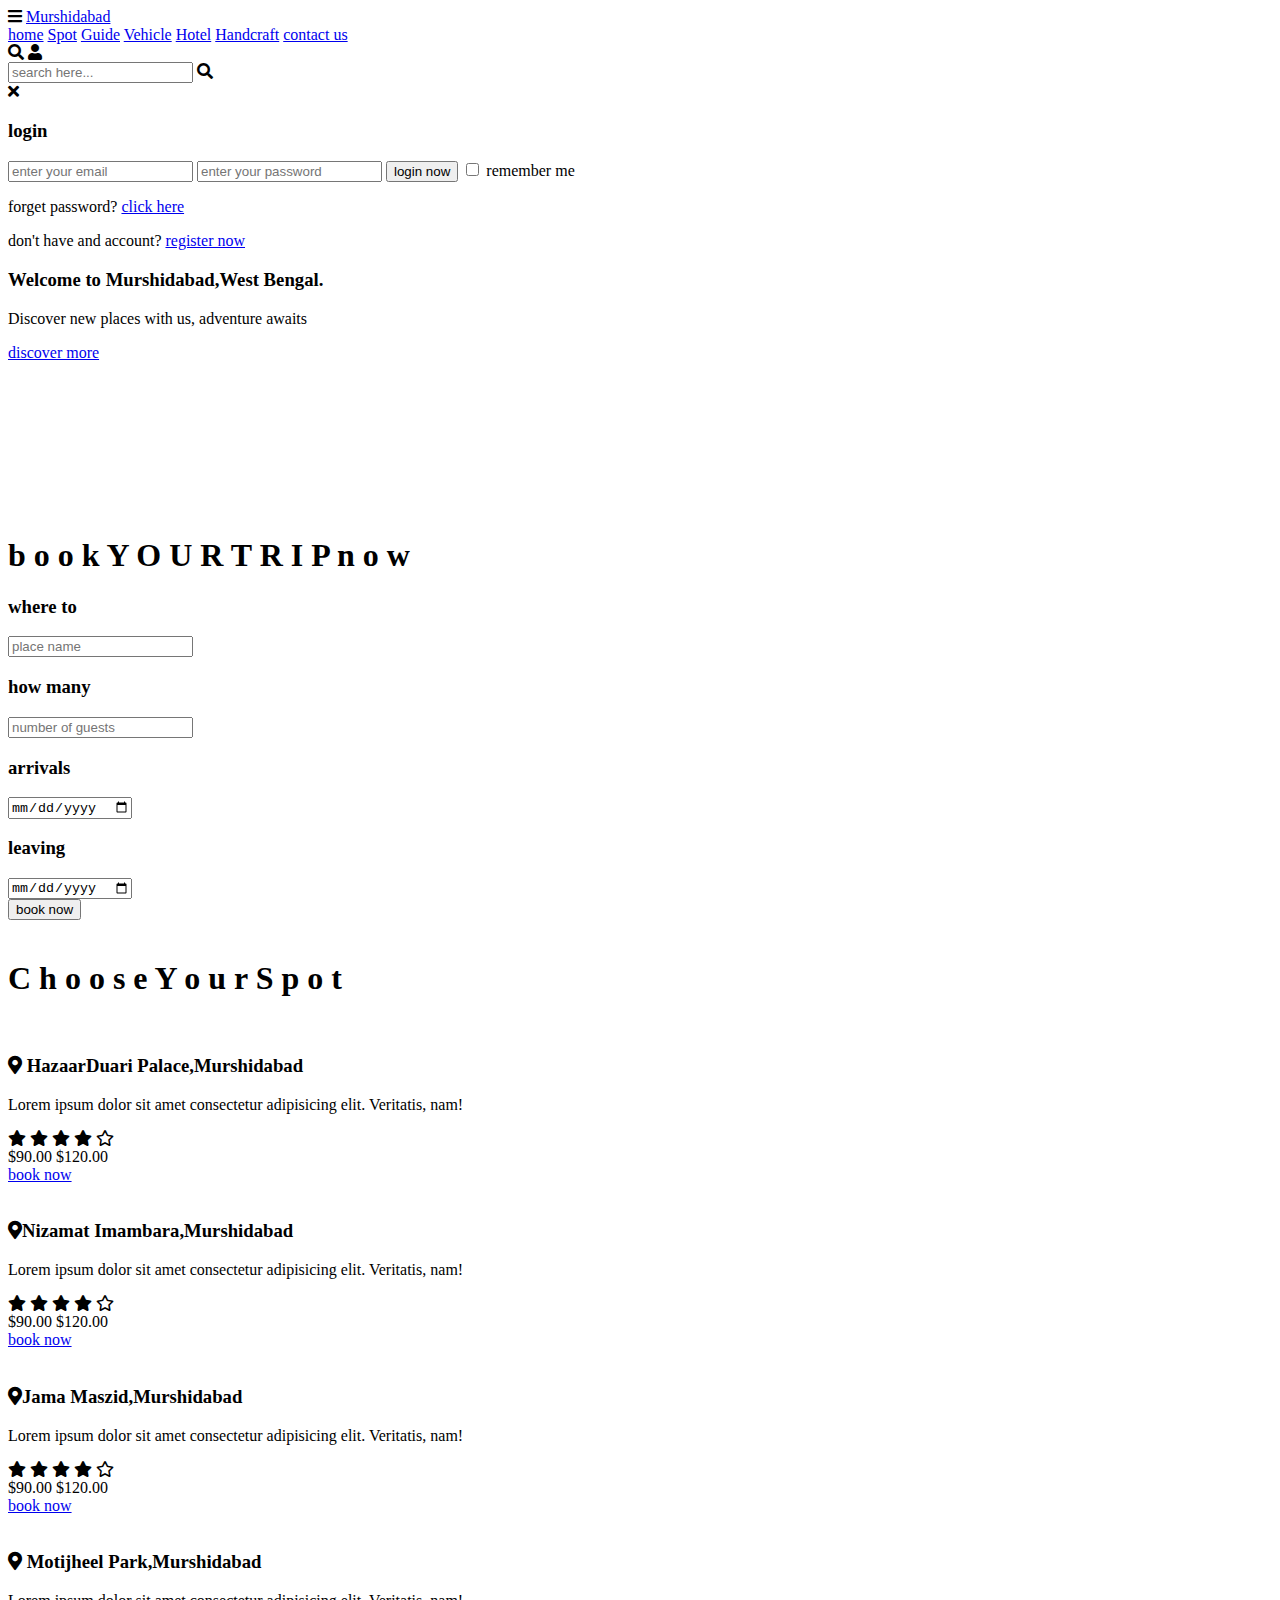
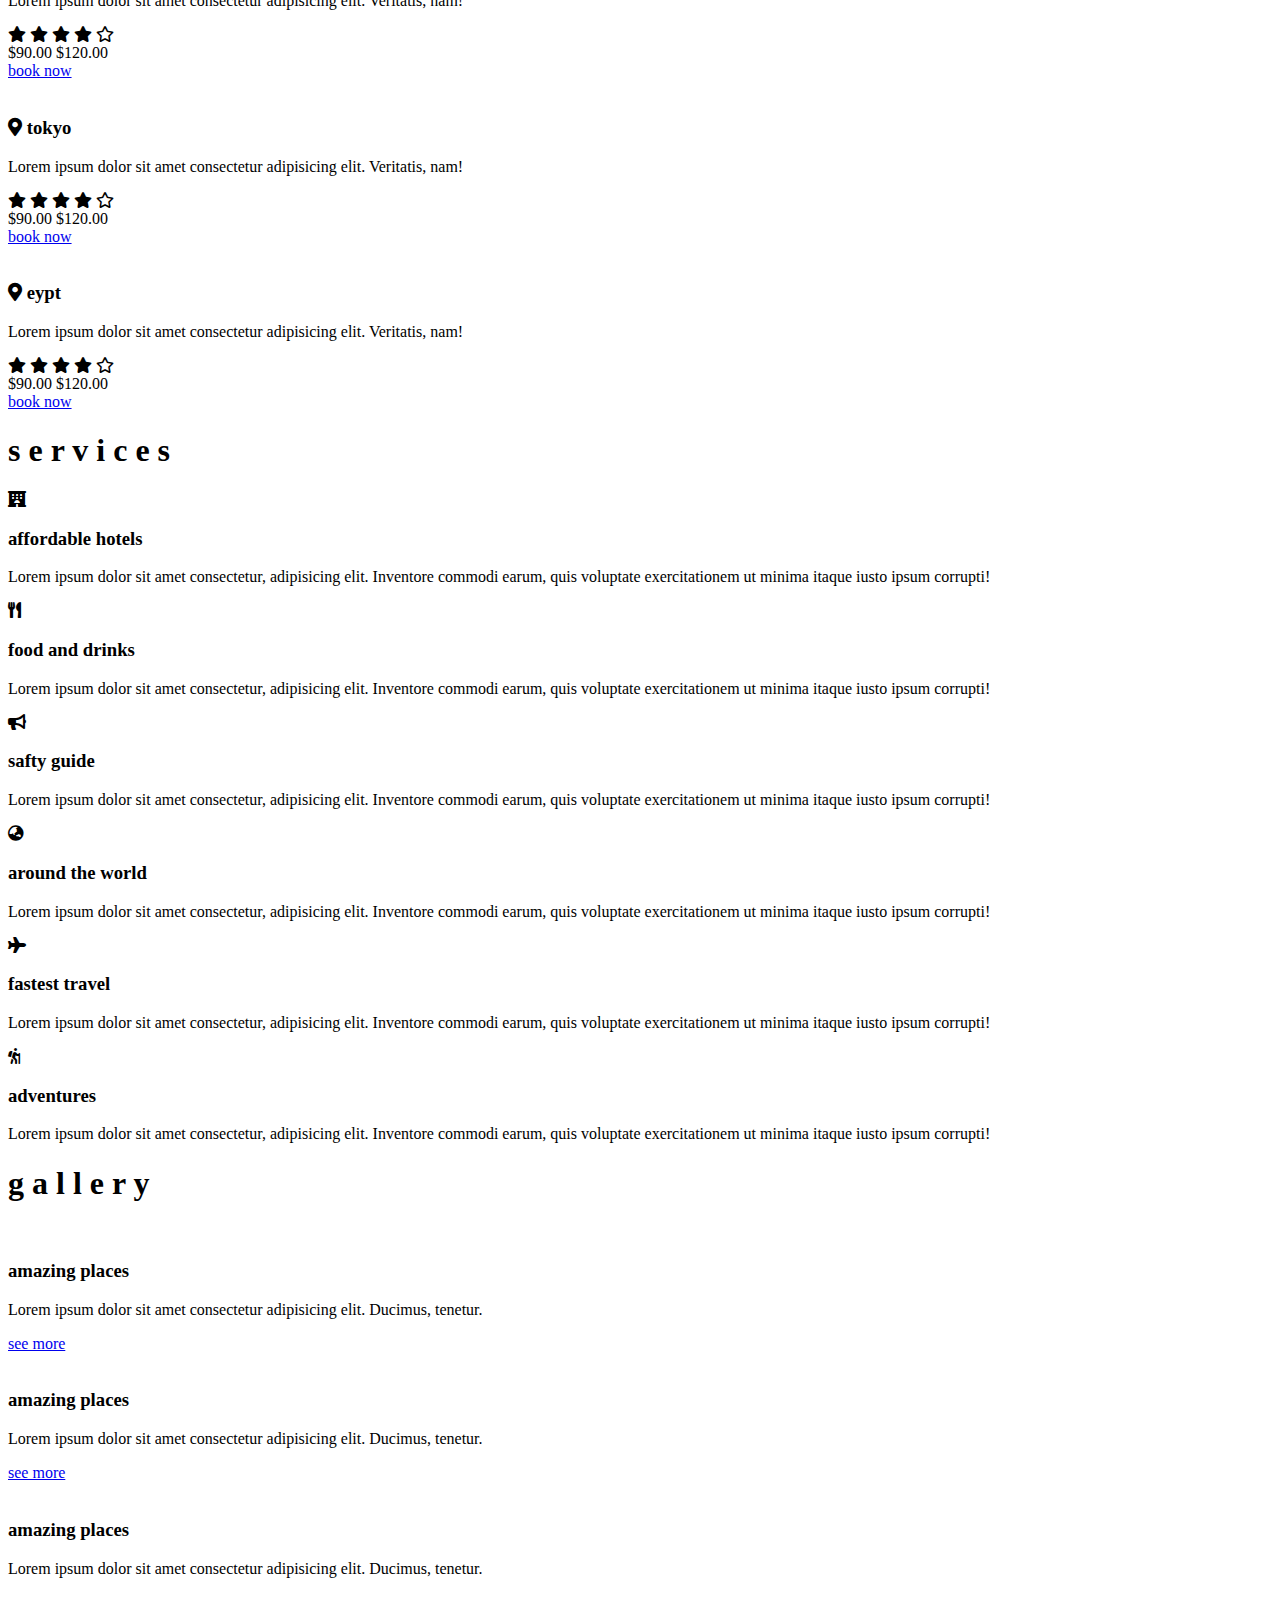
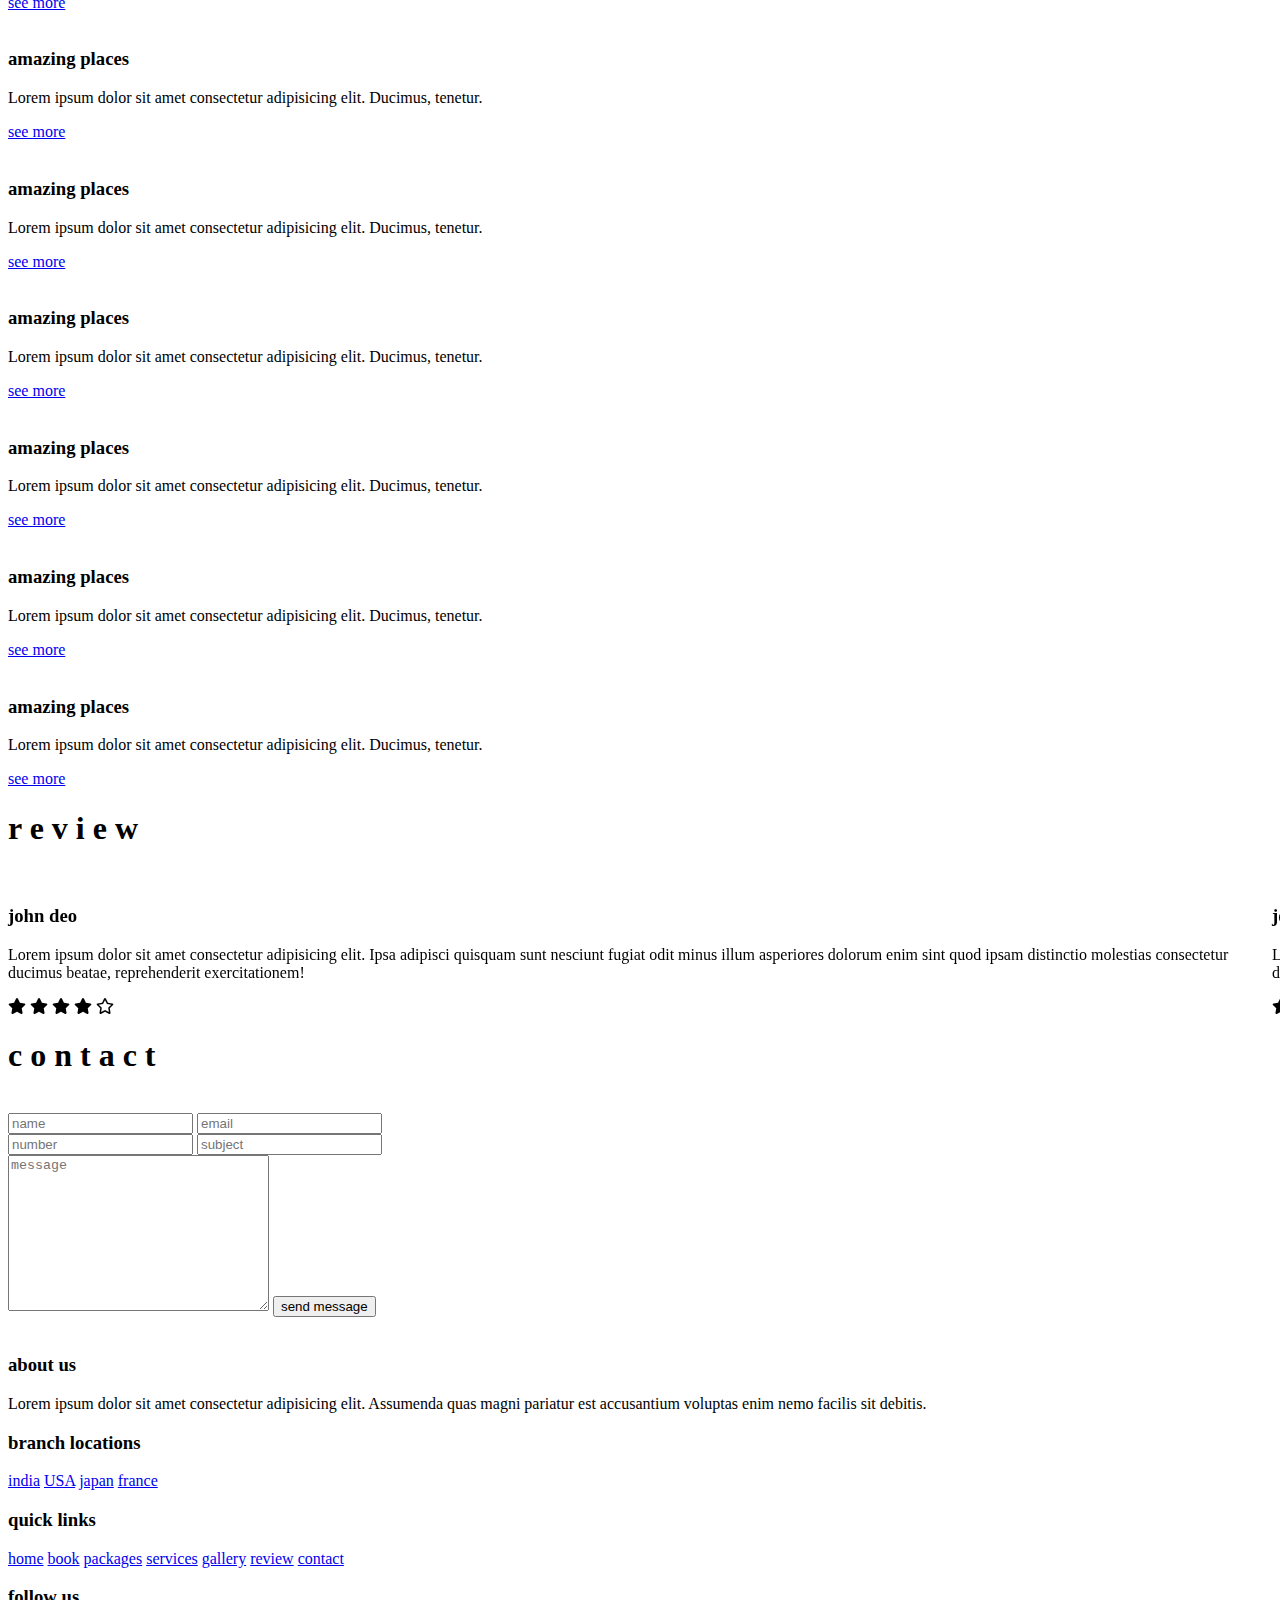
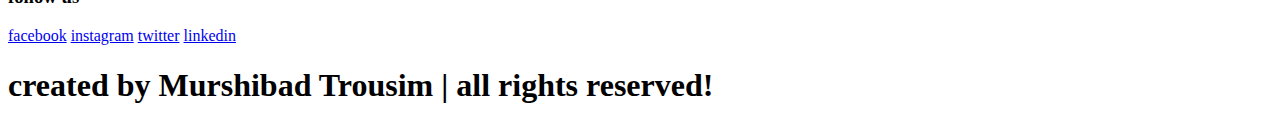
==== index.html @ 03937fc4 "Add files via upload" ====
<!DOCTYPE html>
<html lang="en">

<head>
    <meta charset="UTF-8">
    <meta name="viewport" content="width=device-width, initial-scale=1.0">
    <title>Murshibad Tourisim</title>

    <link rel="stylesheet" href="https://unpkg.com/swiper/swiper-bundle.min.css" />

    <!-- font awesome cdn link  -->
    <link rel="stylesheet" href="https://cdnjs.cloudflare.com/ajax/libs/font-awesome/5.15.3/css/all.min.css">

    <!-- custom css file link  -->
    <link rel="stylesheet" href="css/style.css">

</head>

<body>

    <!-- header section starts  -->

    <header>

        <div id="menu-bar" class="fas fa-bars"></div>

        <a href="#" class="logo"><span>M</span>urshidabad</a>

        <nav class="navbar">
            <a href="#home">home</a>
            <a href="gallery.html">Spot</a>
            <a href="guide.html">Guide</a>
            <a href="#services">Vehicle</a>
            <a href="gallery.html">Hotel</a>
            <a href="#review">Handcraft</a>
            <a href="#contact">contact us</a>
        </nav>

        <div class="icons">
            <i class="fas fa-search" id="search-btn"></i>
            <i class="fas fa-user" id="login-btn"></i>
        </div>

        <form action="" class="search-bar-container">
            <input type="search" id="search-bar" placeholder="search here...">
            <label for="search-bar" class="fas fa-search"></label>
        </form>

    </header>

    <!-- header section ends -->

    <!-- login form container  -->

    <div class="login-form-container">

        <i class="fas fa-times" id="form-close"></i>

        <form action="">
            <h3>login</h3>
            <input type="email" class="box" placeholder="enter your email">
            <input type="password" class="box" placeholder="enter your password">
            <input type="submit" value="login now" class="btn">
            <input type="checkbox" id="remember">
            <label for="remember">remember me</label>
            <p>forget password? <a href="#">click here</a></p>
            <p>don't have and account? <a href="#">register now</a></p>
        </form>

    </div>

    <!-- home section starts  -->

    <section class="home" id="home">

        <div class="content">
            <h3>Welcome to Murshidabad,West Bengal.</h3>
            <p>Discover new places with us, adventure awaits</p>
            <a href="#" class="btn">discover more</a>
        </div>

        <div class="controls">
            <span class="vid-btn active" data-src="images/vid-6.mp4"></span>
            <span class="vid-btn" data-src="images/vid-7.mp4"></span>
            <span class="vid-btn" data-src="images/vid-3.mp4"></span>
            <span class="vid-btn" data-src="images/vid-4.mp4"></span>
            <span class="vid-btn" data-src="images/vid-5.mp4"></span>
        </div>

        <div class="video-container">
            <video src="images/vid-6.mp4" id="video-slider" loop autoplay muted></video>


        </div>


    </section>

    <!-- home section ends -->

    <!-- book section starts  -->

    <section class="book" id="book">

        <h1 class="heading">
            <span>b</span>
            <span>o</span>
            <span>o</span>
            <span>k</span>
            <span class="space"></span>
            <span>Y</span>
            <span>O</span>
            <span>U</span>
            <span>R</span>
            <span class="space"></span>
            <span>T</span>
            <span>R</span>
            <span>I</span>
            <span>P</span>
            <span class="space"></span>
            <span>n</span>
            <span>o</span>
            <span>w</span>
        </h1>

        <div class="row">



            <form action="">
                <div class="inputBox">
                    <h3>where to</h3>
                    <input type="text" placeholder="place name">
                </div>
                <div class="inputBox">
                    <h3>how many</h3>
                    <input type="number" placeholder="number of guests">
                </div>
                <div class="inputBox">
                    <h3>arrivals</h3>
                    <input type="date">
                </div>
                <div class="inputBox">
                    <h3>leaving</h3>
                    <input type="date">
                </div>
                <input type="submit" class="btn" value="book now">
            </form>

            <div class="image">
                <img src="images/Trip.gif" alt="">
            </div>

        </div>

    </section>

    <!-- book section ends -->

    <!-- packages section starts  -->

    <section class="packages" id="packages">

        <h1 class="heading">
            <span>C</span>
            <span>h</span>
            <span>o</span>
            <span>o</span>
            <span>s</span>
            <span>e</span>
            <span class="space"></span>
            <span>Y</span>
            <span>o</span>
            <span>u</span>
            <span>r</span>
            <span class="space"></span>
            <span>S</span>
            <span>p</span>
            <span>o</span>
            <span>t</span>
        </h1>

        <div class="box-container">

            <div class="box">
                <img src="images/hazar.jpg" alt="">
                <div class="content">
                    <h3> <i class="fas fa-map-marker-alt"></i> HazaarDuari Palace,Murshidabad</h3>
                    <p>Lorem ipsum dolor sit amet consectetur adipisicing elit. Veritatis, nam!</p>
                    <div class="stars">
                        <i class="fas fa-star"></i>
                        <i class="fas fa-star"></i>
                        <i class="fas fa-star"></i>
                        <i class="fas fa-star"></i>
                        <i class="far fa-star"></i>
                    </div>
                    <div class="price"> $90.00 <span>$120.00</span> </div>
                    <a href="#" class="btn">book now</a>
                </div>
            </div>

            <div class="box">
                <img src="images/imam.jpg" alt="">
                <div class="content">
                    <h3> <i class="fas fa-map-marker-alt"></i>Nizamat Imambara,Murshidabad</h3>
                    <p>Lorem ipsum dolor sit amet consectetur adipisicing elit. Veritatis, nam!</p>
                    <div class="stars">
                        <i class="fas fa-star"></i>
                        <i class="fas fa-star"></i>
                        <i class="fas fa-star"></i>
                        <i class="fas fa-star"></i>
                        <i class="far fa-star"></i>
                    </div>
                    <div class="price"> $90.00 <span>$120.00</span> </div>
                    <a href="#" class="btn">book now</a>
                </div>
            </div>

            <div class="box">
                <img src="images/jama.jpg" alt="">
                <div class="content">
                    <h3> <i class="fas fa-map-marker-alt"></i>Jama Maszid,Murshidabad</h3>
                    <p>Lorem ipsum dolor sit amet consectetur adipisicing elit. Veritatis, nam!</p>
                    <div class="stars">
                        <i class="fas fa-star"></i>
                        <i class="fas fa-star"></i>
                        <i class="fas fa-star"></i>
                        <i class="fas fa-star"></i>
                        <i class="far fa-star"></i>
                    </div>
                    <div class="price"> $90.00 <span>$120.00</span> </div>
                    <a href="#" class="btn">book now</a>
                </div>
            </div>

            <div class="box">
                <img src="images/motijheel.jpg" alt="">
                <div class="content">
                    <h3> <i class="fas fa-map-marker-alt"></i> Motijheel Park,Murshidabad </h3>
                    <p>Lorem ipsum dolor sit amet consectetur adipisicing elit. Veritatis, nam!</p>
                    <div class="stars">
                        <i class="fas fa-star"></i>
                        <i class="fas fa-star"></i>
                        <i class="fas fa-star"></i>
                        <i class="fas fa-star"></i>
                        <i class="far fa-star"></i>
                    </div>
                    <div class="price"> $90.00 <span>$120.00</span> </div>
                    <a href="#" class="btn">book now</a>
                </div>
            </div>

            <div class="box">
                <img src="images/p-5.jpg" alt="">
                <div class="content">
                    <h3> <i class="fas fa-map-marker-alt"></i> tokyo </h3>
                    <p>Lorem ipsum dolor sit amet consectetur adipisicing elit. Veritatis, nam!</p>
                    <div class="stars">
                        <i class="fas fa-star"></i>
                        <i class="fas fa-star"></i>
                        <i class="fas fa-star"></i>
                        <i class="fas fa-star"></i>
                        <i class="far fa-star"></i>
                    </div>
                    <div class="price"> $90.00 <span>$120.00</span> </div>
                    <a href="#" class="btn">book now</a>
                </div>
            </div>

            <div class="box">
                <img src="images/p-6.jpg" alt="">
                <div class="content">
                    <h3> <i class="fas fa-map-marker-alt"></i> eypt </h3>
                    <p>Lorem ipsum dolor sit amet consectetur adipisicing elit. Veritatis, nam!</p>
                    <div class="stars">
                        <i class="fas fa-star"></i>
                        <i class="fas fa-star"></i>
                        <i class="fas fa-star"></i>
                        <i class="fas fa-star"></i>
                        <i class="far fa-star"></i>
                    </div>
                    <div class="price"> $90.00 <span>$120.00</span> </div>
                    <a href="#" class="btn">book now</a>
                </div>
            </div>

        </div>

    </section>

    <!-- packages section ends -->

    <!-- services section starts  -->

    <section class="services" id="services">

        <h1 class="heading">
            <span>s</span>
            <span>e</span>
            <span>r</span>
            <span>v</span>
            <span>i</span>
            <span>c</span>
            <span>e</span>
            <span>s</span>
        </h1>

        <div class="box-container">

            <div class="box">
                <i class="fas fa-hotel"></i>
                <h3>affordable hotels</h3>
                <p>Lorem ipsum dolor sit amet consectetur, adipisicing elit. Inventore commodi earum, quis voluptate exercitationem ut minima itaque iusto ipsum corrupti!</p>
            </div>
            <div class="box">
                <i class="fas fa-utensils"></i>
                <h3>food and drinks</h3>
                <p>Lorem ipsum dolor sit amet consectetur, adipisicing elit. Inventore commodi earum, quis voluptate exercitationem ut minima itaque iusto ipsum corrupti!</p>
            </div>
            <div class="box">
                <i class="fas fa-bullhorn"></i>
                <h3>safty guide</h3>
                <p>Lorem ipsum dolor sit amet consectetur, adipisicing elit. Inventore commodi earum, quis voluptate exercitationem ut minima itaque iusto ipsum corrupti!</p>
            </div>
            <div class="box">
                <i class="fas fa-globe-asia"></i>
                <h3>around the world</h3>
                <p>Lorem ipsum dolor sit amet consectetur, adipisicing elit. Inventore commodi earum, quis voluptate exercitationem ut minima itaque iusto ipsum corrupti!</p>
            </div>
            <div class="box">
                <i class="fas fa-plane"></i>
                <h3>fastest travel</h3>
                <p>Lorem ipsum dolor sit amet consectetur, adipisicing elit. Inventore commodi earum, quis voluptate exercitationem ut minima itaque iusto ipsum corrupti!</p>
            </div>
            <div class="box">
                <i class="fas fa-hiking"></i>
                <h3>adventures</h3>
                <p>Lorem ipsum dolor sit amet consectetur, adipisicing elit. Inventore commodi earum, quis voluptate exercitationem ut minima itaque iusto ipsum corrupti!</p>
            </div>

        </div>

    </section>

    <!-- services section ends -->

    <!-- gallery section starts  -->

    <section class="gallery" id="gallery">

        <h1 class="heading">
            <span>g</span>
            <span>a</span>
            <span>l</span>
            <span>l</span>
            <span>e</span>
            <span>r</span>
            <span>y</span>
        </h1>

        <div class="box-container">

            <div class="box">
                <img src="images/g-1.jpg" alt="">
                <div class="content">
                    <h3>amazing places</h3>
                    <p>Lorem ipsum dolor sit amet consectetur adipisicing elit. Ducimus, tenetur.</p>
                    <a href="#" class="btn">see more</a>
                </div>
            </div>
            <div class="box">
                <img src="images/g-2.jpg" alt="">
                <div class="content">
                    <h3>amazing places</h3>
                    <p>Lorem ipsum dolor sit amet consectetur adipisicing elit. Ducimus, tenetur.</p>
                    <a href="#" class="btn">see more</a>
                </div>
            </div>
            <div class="box">
                <img src="images/g-3.jpg" alt="">
                <div class="content">
                    <h3>amazing places</h3>
                    <p>Lorem ipsum dolor sit amet consectetur adipisicing elit. Ducimus, tenetur.</p>
                    <a href="#" class="btn">see more</a>
                </div>
            </div>
            <div class="box">
                <img src="images/g-4.jpg" alt="">
                <div class="content">
                    <h3>amazing places</h3>
                    <p>Lorem ipsum dolor sit amet consectetur adipisicing elit. Ducimus, tenetur.</p>
                    <a href="#" class="btn">see more</a>
                </div>
            </div>
            <div class="box">
                <img src="images/g-5.jpg" alt="">
                <div class="content">
                    <h3>amazing places</h3>
                    <p>Lorem ipsum dolor sit amet consectetur adipisicing elit. Ducimus, tenetur.</p>
                    <a href="#" class="btn">see more</a>
                </div>
            </div>
            <div class="box">
                <img src="images/g-6.jpg" alt="">
                <div class="content">
                    <h3>amazing places</h3>
                    <p>Lorem ipsum dolor sit amet consectetur adipisicing elit. Ducimus, tenetur.</p>
                    <a href="#" class="btn">see more</a>
                </div>
            </div>
            <div class="box">
                <img src="images/g-7.jpg" alt="">
                <div class="content">
                    <h3>amazing places</h3>
                    <p>Lorem ipsum dolor sit amet consectetur adipisicing elit. Ducimus, tenetur.</p>
                    <a href="#" class="btn">see more</a>
                </div>
            </div>
            <div class="box">
                <img src="images/g-8.jpg" alt="">
                <div class="content">
                    <h3>amazing places</h3>
                    <p>Lorem ipsum dolor sit amet consectetur adipisicing elit. Ducimus, tenetur.</p>
                    <a href="#" class="btn">see more</a>
                </div>
            </div>
            <div class="box">
                <img src="images/g-9.jpg" alt="">
                <div class="content">
                    <h3>amazing places</h3>
                    <p>Lorem ipsum dolor sit amet consectetur adipisicing elit. Ducimus, tenetur.</p>
                    <a href="#" class="btn">see more</a>
                </div>
            </div>

        </div>

    </section>

    <!-- gallery section ends -->

    <!-- review section starts  -->

    <section class="review" id="review">

        <h1 class="heading">
            <span>r</span>
            <span>e</span>
            <span>v</span>
            <span>i</span>
            <span>e</span>
            <span>w</span>
        </h1>

        <div class="swiper-container review-slider">

            <div class="swiper-wrapper">

                <div class="swiper-slide">
                    <div class="box">
                        <img src="images/pic1.png" alt="">
                        <h3>john deo</h3>
                        <p>Lorem ipsum dolor sit amet consectetur adipisicing elit. Ipsa adipisci quisquam sunt nesciunt fugiat odit minus illum asperiores dolorum enim sint quod ipsam distinctio molestias consectetur ducimus beatae, reprehenderit exercitationem!</p>
                        <div class="stars">
                            <i class="fas fa-star"></i>
                            <i class="fas fa-star"></i>
                            <i class="fas fa-star"></i>
                            <i class="fas fa-star"></i>
                            <i class="far fa-star"></i>
                        </div>
                    </div>
                </div>
                <div class="swiper-slide">
                    <div class="box">
                        <img src="images/pic2.png" alt="">
                        <h3>john deo</h3>
                        <p>Lorem ipsum dolor sit amet consectetur adipisicing elit. Ipsa adipisci quisquam sunt nesciunt fugiat odit minus illum asperiores dolorum enim sint quod ipsam distinctio molestias consectetur ducimus beatae, reprehenderit exercitationem!</p>
                        <div class="stars">
                            <i class="fas fa-star"></i>
                            <i class="fas fa-star"></i>
                            <i class="fas fa-star"></i>
                            <i class="fas fa-star"></i>
                            <i class="far fa-star"></i>
                        </div>
                    </div>
                </div>
                <div class="swiper-slide">
                    <div class="box">
                        <img src="images/pic3.png" alt="">
                        <h3>john deo</h3>
                        <p>Lorem ipsum dolor sit amet consectetur adipisicing elit. Ipsa adipisci quisquam sunt nesciunt fugiat odit minus illum asperiores dolorum enim sint quod ipsam distinctio molestias consectetur ducimus beatae, reprehenderit exercitationem!</p>
                        <div class="stars">
                            <i class="fas fa-star"></i>
                            <i class="fas fa-star"></i>
                            <i class="fas fa-star"></i>
                            <i class="fas fa-star"></i>
                            <i class="far fa-star"></i>
                        </div>
                    </div>
                </div>
                <div class="swiper-slide">
                    <div class="box">
                        <img src="images/pic4.png" alt="">
                        <h3>john deo</h3>
                        <p>Lorem ipsum dolor sit amet consectetur adipisicing elit. Ipsa adipisci quisquam sunt nesciunt fugiat odit minus illum asperiores dolorum enim sint quod ipsam distinctio molestias consectetur ducimus beatae, reprehenderit exercitationem!</p>
                        <div class="stars">
                            <i class="fas fa-star"></i>
                            <i class="fas fa-star"></i>
                            <i class="fas fa-star"></i>
                            <i class="fas fa-star"></i>
                            <i class="far fa-star"></i>
                        </div>
                    </div>
                </div>

            </div>

        </div>

    </section>

    <!-- review section ends -->

    <!-- contact section starts  -->

    <section class="contact" id="contact">

        <h1 class="heading">
            <span>c</span>
            <span>o</span>
            <span>n</span>
            <span>t</span>
            <span>a</span>
            <span>c</span>
            <span>t</span>
        </h1>

        <div class="row">

            <div class="image">
                <img src="images/contact-img.svg" alt="">
            </div>

            <form action="">
                <div class="inputBox">
                    <input type="text" placeholder="name">
                    <input type="email" placeholder="email">
                </div>
                <div class="inputBox">
                    <input type="number" placeholder="number">
                    <input type="text" placeholder="subject">
                </div>
                <textarea placeholder="message" name="" id="" cols="30" rows="10"></textarea>
                <input type="submit" class="btn" value="send message">
            </form>

        </div>

    </section>

    <!-- contact section ends -->

    <!-- brand section  -->
    <section class="brand-container">

        <div class="swiper-container brand-slider">
            <div class="swiper-wrapper">
                <div class="swiper-slide"><img src="images/1.jpg" alt=""></div>
                <div class="swiper-slide"><img src="images/2.jpg" alt=""></div>
                <div class="swiper-slide"><img src="images/3.jpg" alt=""></div>
                <div class="swiper-slide"><img src="images/4.jpg" alt=""></div>
                <div class="swiper-slide"><img src="images/5.jpg" alt=""></div>
                <div class="swiper-slide"><img src="images/6.jpg" alt=""></div>
            </div>
        </div>

    </section>

    <!-- footer section  -->

    <section class="footer">

        <div class="box-container">

            <div class="box">
                <h3>about us</h3>
                <p>Lorem ipsum dolor sit amet consectetur adipisicing elit. Assumenda quas magni pariatur est accusantium voluptas enim nemo facilis sit debitis.</p>
            </div>
            <div class="box">
                <h3>branch locations</h3>
                <a href="#">india</a>
                <a href="#">USA</a>
                <a href="#">japan</a>
                <a href="#">france</a>
            </div>
            <div class="box">
                <h3>quick links</h3>
                <a href="#">home</a>
                <a href="#">book</a>
                <a href="#">packages</a>
                <a href="#">services</a>
                <a href="gallery.html">gallery</a>
                <a href="#">review</a>
                <a href="#">contact</a>
            </div>
            <div class="box">
                <h3>follow us</h3>
                <a href="#">facebook</a>
                <a href="#">instagram</a>
                <a href="#">twitter</a>
                <a href="#">linkedin</a>
            </div>

        </div>

        <h1 class="credit"> created by <span>Murshibad Trousim </span> | all rights reserved! </h1>

    </section>
















    <script src="https://unpkg.com/swiper/swiper-bundle.min.js"></script>

    <!-- custom js file link  -->
    <script src="js/script.js"></script>

</body>

</html>
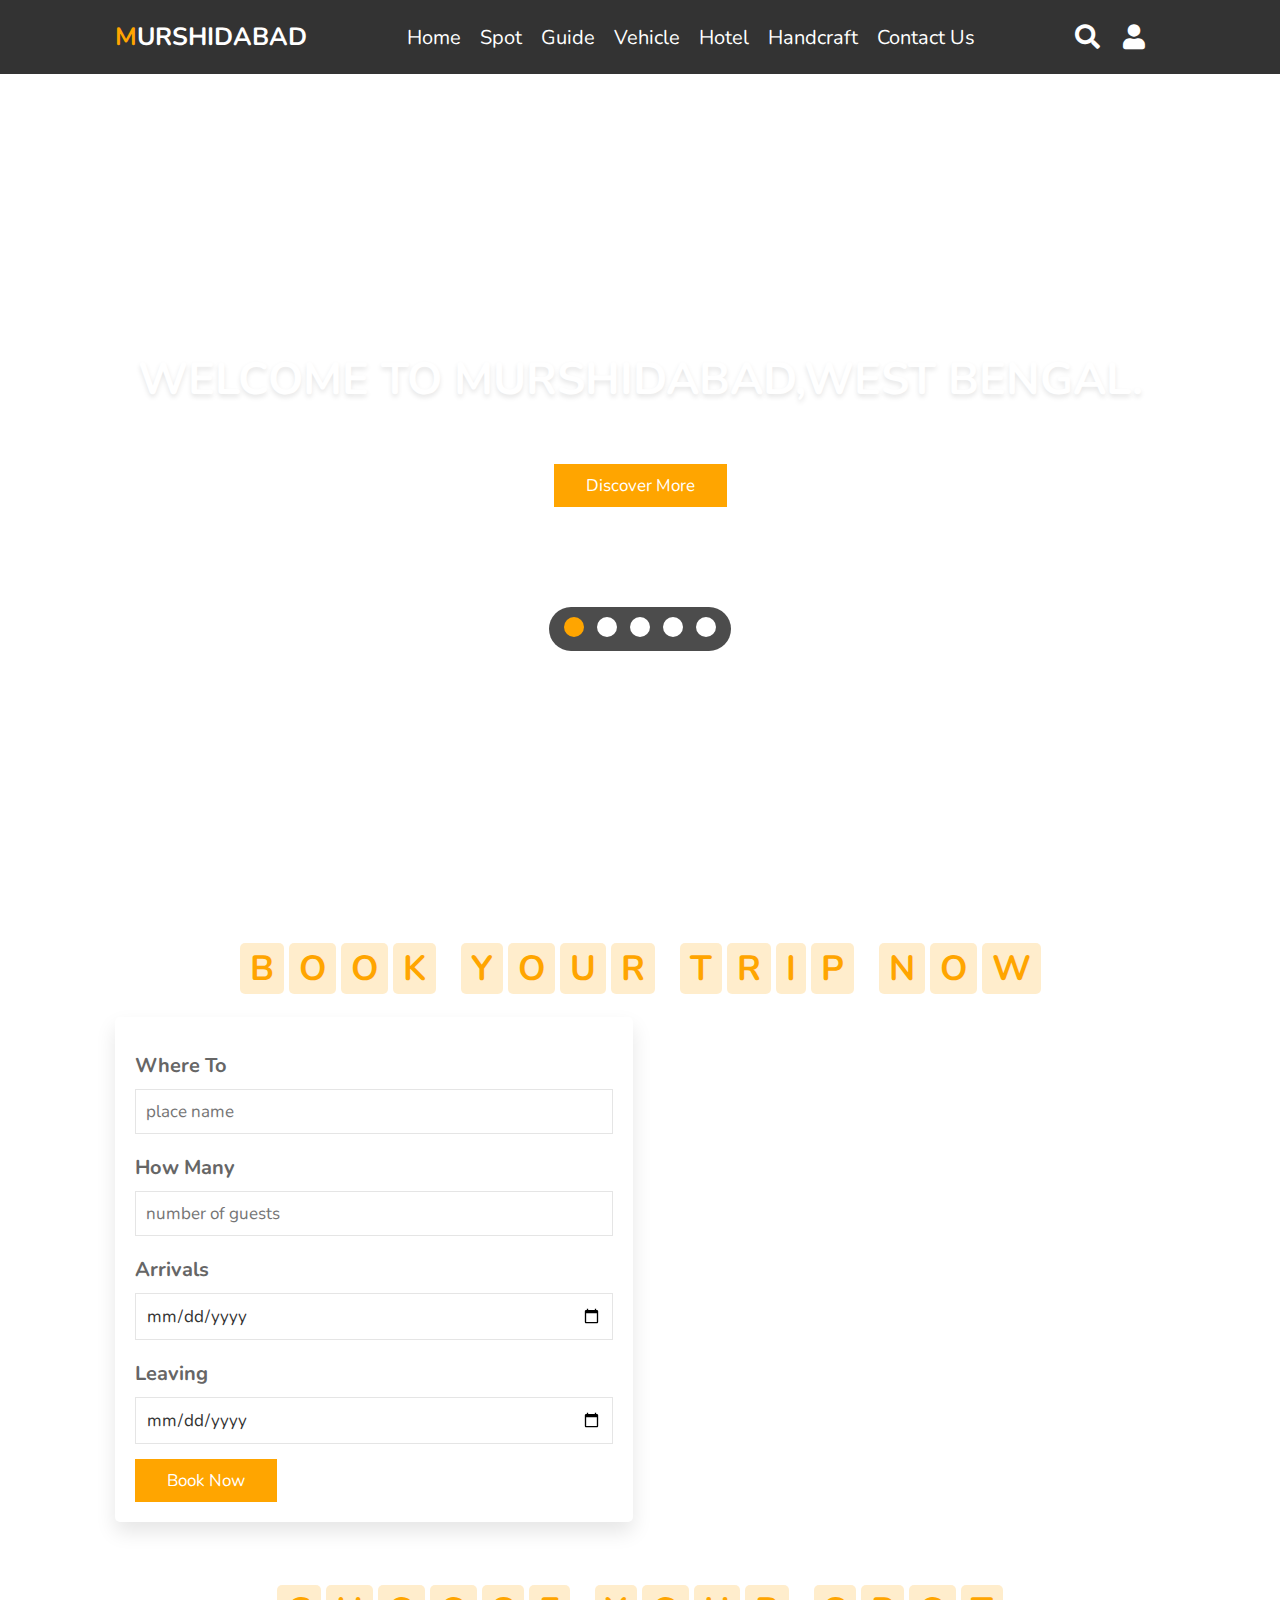
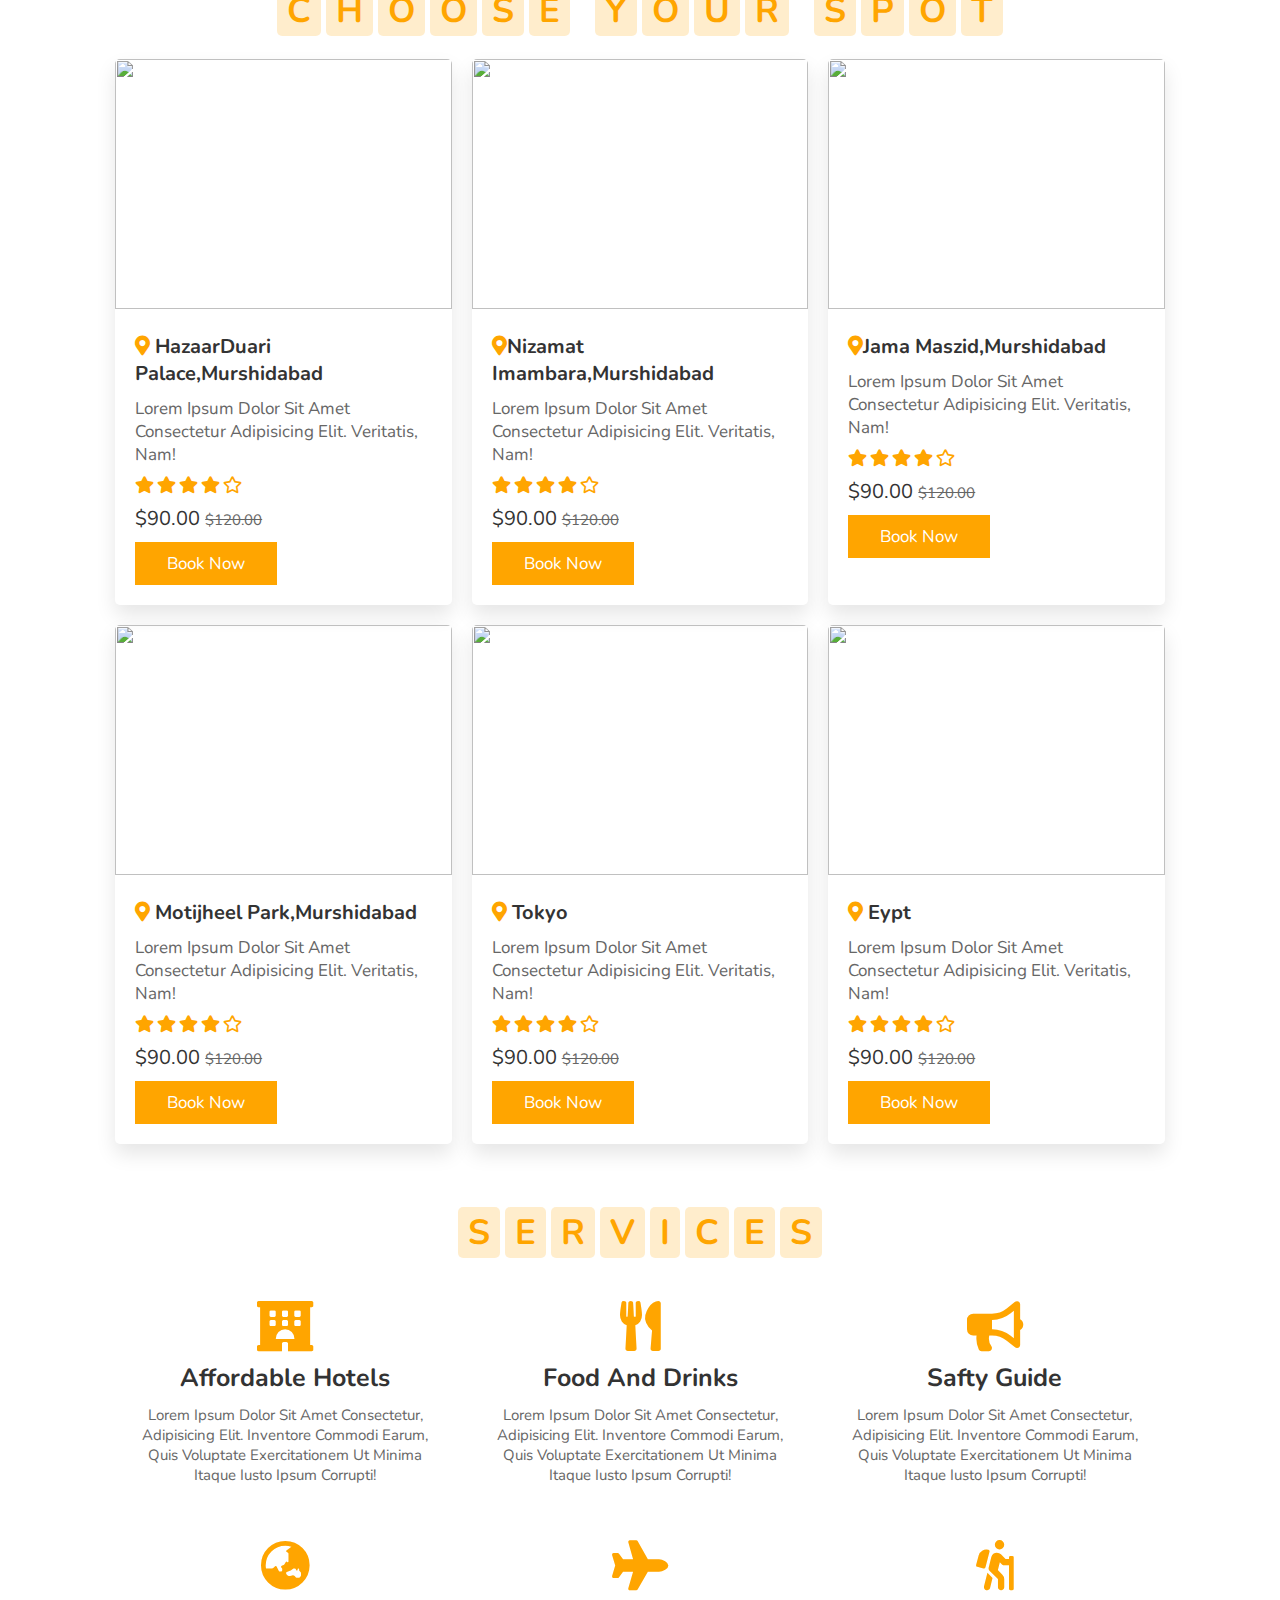
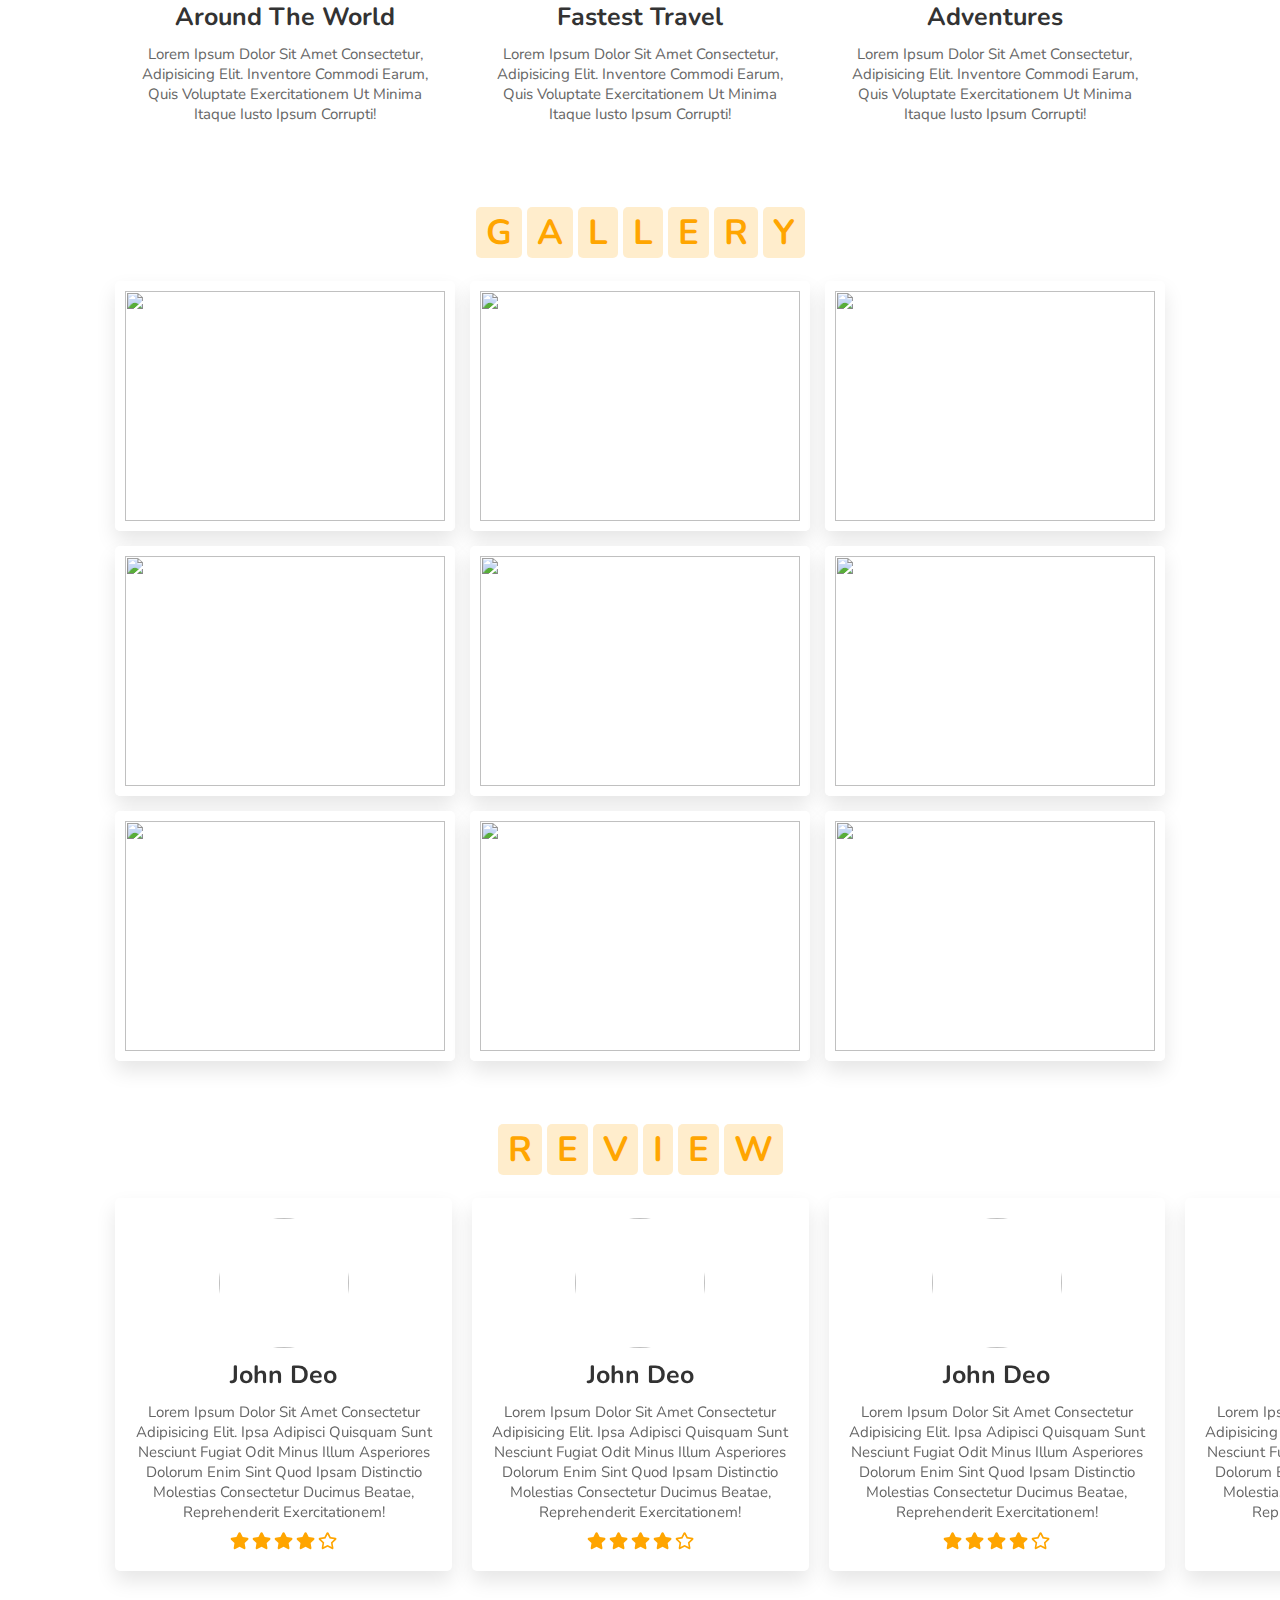
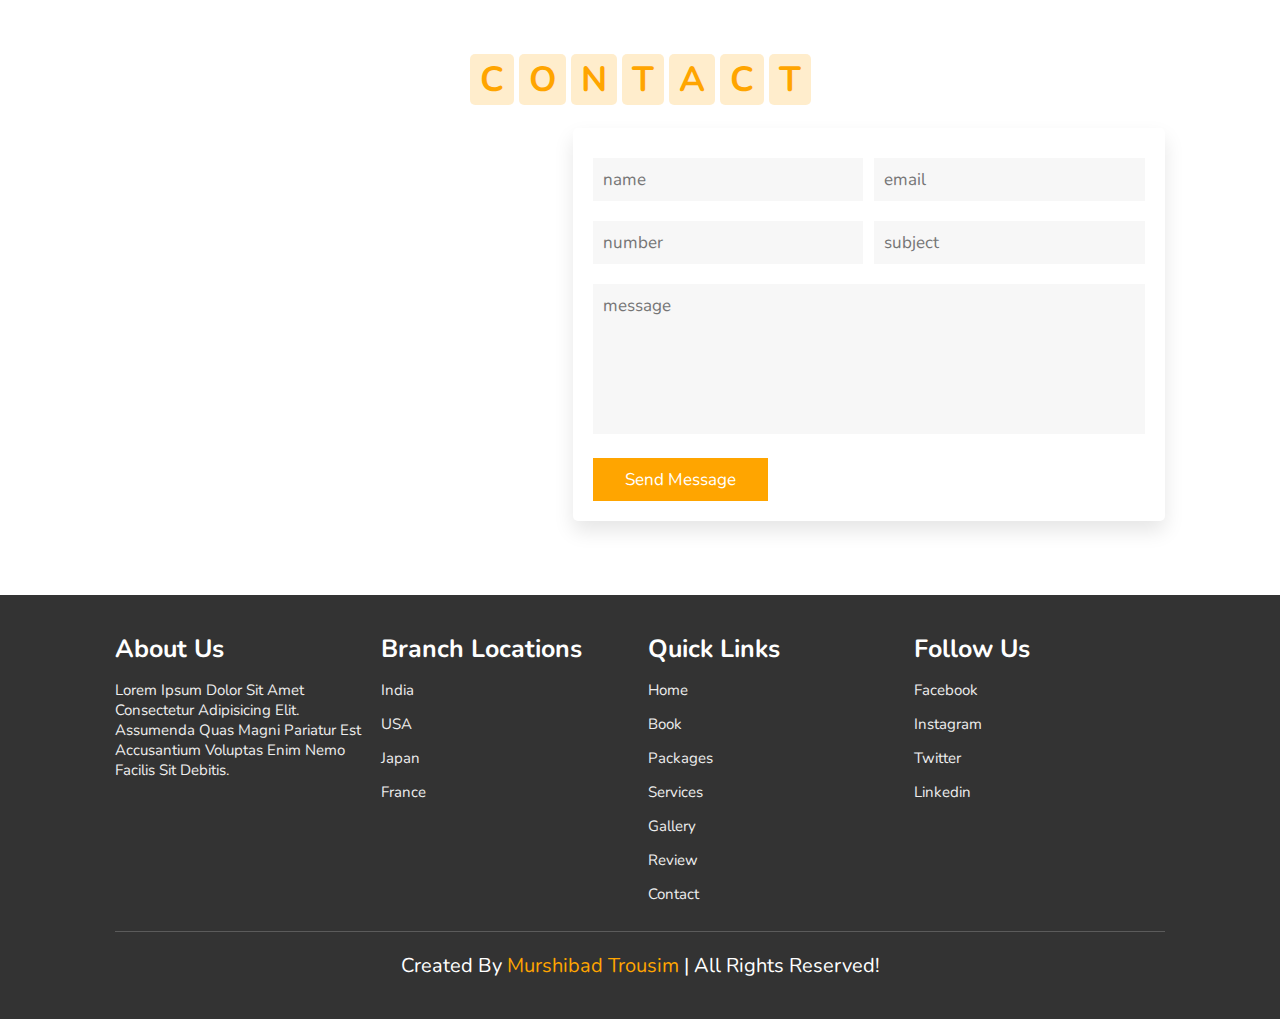
==== commit 832efcf1: "css and js" ====
--- a/index.html
+++ b/index.html
@@ -12,7 +12,7 @@
     <link rel="stylesheet" href="https://cdnjs.cloudflare.com/ajax/libs/font-awesome/5.15.3/css/all.min.css">
 
     <!-- custom css file link  -->
-    <link rel="stylesheet" href="css/style.css">
+    <link rel="stylesheet" href="style.css">
 
 </head>
 
@@ -635,8 +635,8 @@
     <script src="https://unpkg.com/swiper/swiper-bundle.min.js"></script>
 
     <!-- custom js file link  -->
-    <script src="js/script.js"></script>
+    <script src="script.js"></script>
 
 </body>
 
-</html>+</html>
--- a/style.css
+++ b/style.css
@@ -0,0 +1,674 @@
+@import url('https://fonts.googleapis.com/css2?family=Nunito:wght@200;300;400;600;700&display=swap');
+:root {
+    --orange: #ffa500;
+}
+
+* {
+    font-family: 'Nunito', sans-serif;
+    margin: 0;
+    padding: 0;
+    box-sizing: border-box;
+    text-transform: capitalize;
+    outline: none;
+    border: none;
+    text-decoration: none;
+    transition: all .2s linear;
+}
+
+*::selection {
+    background: var(--orange);
+    color: #fff;
+}
+
+html {
+    font-size: 62.5%;
+    overflow-x: hidden;
+    scroll-padding-top: 6rem;
+    scroll-behavior: smooth;
+}
+
+section {
+    padding: 2rem 9%;
+}
+
+.heading {
+    text-align: center;
+    padding: 2.5rem 0
+}
+
+.heading span {
+    font-size: 3.5rem;
+    background: rgba(255, 165, 0, .2);
+    color: var(--orange);
+    border-radius: .5rem;
+    padding: .2rem 1rem;
+}
+
+.heading span.space {
+    background: none;
+}
+
+.btn {
+    display: inline-block;
+    margin-top: 1rem;
+    background: var(--orange);
+    color: #fff;
+    padding: .8rem 3rem;
+    border: .2rem solid var(--orange);
+    cursor: pointer;
+    font-size: 1.7rem;
+}
+
+.btn:hover {
+    background: rgba(255, 165, 0, .2);
+    color: var(--orange);
+}
+
+header {
+    position: fixed;
+    top: 0;
+    left: 0;
+    right: 0;
+    background: #333;
+    z-index: 1000;
+    display: flex;
+    align-items: center;
+    justify-content: space-between;
+    padding: 2rem 9%;
+}
+
+header .logo {
+    font-size: 2.5rem;
+    font-weight: bolder;
+    color: #fff;
+    text-transform: uppercase;
+}
+
+header .logo span {
+    color: var(--orange);
+}
+
+header .navbar a {
+    color: #fff;
+    font-size: 2rem;
+    margin: 0 .8rem;
+}
+
+header .navbar a:hover {
+    color: var(--orange);
+}
+
+header .icons i {
+    font-size: 2.5rem;
+    color: #fff;
+    cursor: pointer;
+    margin-right: 2rem;
+}
+
+header .icons i:hover {
+    color: var(--orange);
+}
+
+header .search-bar-container {
+    position: absolute;
+    top: 100%;
+    left: 0;
+    right: 0;
+    padding: 1.5rem 2rem;
+    background: #333;
+    border-top: .1rem solid rgba(255, 255, 255, .2);
+    display: flex;
+    align-items: center;
+    z-index: 1001;
+    clip-path: polygon(0 0, 100% 0, 100% 0, 0 0);
+}
+
+header .search-bar-container.active {
+    clip-path: polygon(0 0, 100% 0, 100% 100%, 0 100%);
+}
+
+header .search-bar-container #search-bar {
+    width: 100%;
+    padding: 1rem;
+    text-transform: none;
+    color: #333;
+    font-size: 1.7rem;
+    border-radius: .5rem;
+}
+
+header .search-bar-container label {
+    color: #fff;
+    cursor: pointer;
+    font-size: 3rem;
+    margin-left: 1.5rem;
+}
+
+header .search-bar-container label:hover {
+    color: var(--orange);
+}
+
+.login-form-container {
+    position: fixed;
+    top: -120%;
+    left: 0;
+    z-index: 10000;
+    min-height: 100vh;
+    width: 100%;
+    background: rgba(0, 0, 0, .7);
+    display: flex;
+    align-items: center;
+    justify-content: center;
+}
+
+.login-form-container.active {
+    top: 0;
+}
+
+.login-form-container form {
+    margin: 2rem;
+    padding: 1.5rem 2rem;
+    border-radius: .5rem;
+    background: #fff;
+    width: 50rem;
+}
+
+.login-form-container form h3 {
+    font-size: 3rem;
+    color: #444;
+    text-transform: uppercase;
+    text-align: center;
+    padding: 1rem 0;
+}
+
+.login-form-container form .box {
+    width: 100%;
+    padding: 1rem;
+    font-size: 1.7rem;
+    color: #333;
+    margin: .6rem 0;
+    border: .1rem solid rgba(0, 0, 0, .3);
+    text-transform: none;
+}
+
+.login-form-container form .box:focus {
+    border-color: var(--orange);
+    ;
+}
+
+.login-form-container form #remember {
+    margin: 2rem 0;
+}
+
+.login-form-container form label {
+    font-size: 1.5rem;
+}
+
+.login-form-container form .btn {
+    display: block;
+    width: 100%;
+}
+
+.login-form-container form p {
+    padding: .5rem 0;
+    font-size: 1.5rem;
+    color: #666;
+}
+
+.login-form-container form p a {
+    color: var(--orange);
+}
+
+.login-form-container form p a:hover {
+    color: #333;
+    text-decoration: underline;
+}
+
+.login-form-container #form-close {
+    position: absolute;
+    top: 2rem;
+    right: 3rem;
+    font-size: 5rem;
+    color: #fff;
+    cursor: pointer;
+}
+
+#menu-bar {
+    color: #fff;
+    border: .1rem solid #fff;
+    border-radius: .5rem;
+    font-size: 3rem;
+    padding: .5rem 1.2rem;
+    cursor: pointer;
+    display: none;
+}
+
+.home {
+    min-height: 100vh;
+    display: flex;
+    align-items: center;
+    justify-content: center;
+    flex-flow: column;
+    position: relative;
+    z-index: 0;
+}
+
+.home .content {
+    text-align: center;
+}
+
+.home .content h3 {
+    font-size: 4.5rem;
+    color: #fff;
+    text-transform: uppercase;
+    text-shadow: 0 .3rem .5rem rgba(0, 0, 0, .1);
+}
+
+.home .content p {
+    font-size: 2.5rem;
+    color: #fff;
+    padding: .5rem 0;
+}
+
+.home .video-container video {
+    position: absolute;
+    top: 0;
+    left: 0;
+    z-index: -1;
+    height: 100%;
+    width: 100%;
+    object-fit: cover;
+}
+
+.home .controls {
+    padding: 1rem;
+    border-radius: 5rem;
+    background: rgba(0, 0, 0, .7);
+    position: relative;
+    top: 10rem;
+}
+
+.home .controls .vid-btn {
+    height: 2rem;
+    width: 2rem;
+    display: inline-block;
+    border-radius: 50%;
+    background: #fff;
+    cursor: pointer;
+    margin: 0 .5rem;
+}
+
+.home .controls .vid-btn.active {
+    background: var(--orange);
+}
+
+.book .row {
+    display: flex;
+    flex-wrap: wrap;
+    gap: 1.5rem;
+    align-items: center;
+}
+
+.book .row .image {
+    flex: 1 1 40rem;
+}
+
+.book .row .image img {
+    width: 100%;
+}
+
+.book .row form {
+    flex: 1 1 40rem;
+    padding: 2rem;
+    box-shadow: 0 1rem 2rem rgba(0, 0, 0, .1);
+    border-radius: .5rem;
+}
+
+.book .row form .inputBox {
+    padding: .5rem 0;
+}
+
+.book .row form .inputBox input {
+    width: 100%;
+    padding: 1rem;
+    border: .1rem solid rgba(0, 0, 0, .1);
+    font-size: 1.7rem;
+    color: #333;
+    text-transform: none;
+}
+
+.book .row form .inputBox h3 {
+    font-size: 2rem;
+    padding: 1rem 0;
+    color: #666;
+}
+
+.packages .box-container {
+    display: flex;
+    flex-wrap: wrap;
+    gap: 2rem;
+}
+
+.packages .box-container .box {
+    flex: 1 1 30rem;
+    border-radius: .5rem;
+    overflow: hidden;
+    box-shadow: 0 1rem 2rem rgba(0, 0, 0, .1);
+}
+
+.packages .box-container .box img {
+    height: 25rem;
+    width: 100%;
+    object-fit: cover;
+}
+
+.packages .box-container .box .content {
+    padding: 2rem;
+}
+
+.packages .box-container .box .content h3 {
+    font-size: 2rem;
+    color: #333;
+}
+
+.packages .box-container .box .content h3 i {
+    color: var(--orange);
+}
+
+.packages .box-container .box .content p {
+    font-size: 1.7rem;
+    color: #666;
+    padding: 1rem 0;
+}
+
+.packages .box-container .box .content .stars i {
+    font-size: 1.7rem;
+    color: var(--orange);
+}
+
+.packages .box-container .box .content .price {
+    font-size: 2rem;
+    color: #333;
+    padding-top: 1rem;
+}
+
+.packages .box-container .box .content .price span {
+    color: #666;
+    font-size: 1.5rem;
+    text-decoration: line-through;
+}
+
+.services .box-container {
+    display: flex;
+    flex-wrap: wrap;
+    gap: 1.5rem;
+}
+
+.services .box-container .box {
+    flex: 1 1 30rem;
+    border-radius: .5rem;
+    padding: 1rem;
+    text-align: center;
+}
+
+.services .box-container .box i {
+    padding: 1rem;
+    font-size: 5rem;
+    color: var(--orange);
+}
+
+.services .box-container .box h3 {
+    font-size: 2.5rem;
+    color: #333;
+}
+
+.services .box-container .box p {
+    font-size: 1.5rem;
+    color: #666;
+    padding: 1rem 0;
+}
+
+.services .box-container .box:hover {
+    box-shadow: 0 1rem 2rem rgba(0, 0, 0, .1);
+}
+
+.gallery .box-container {
+    display: flex;
+    flex-wrap: wrap;
+    gap: 1.5rem;
+}
+
+.gallery .box-container .box {
+    overflow: hidden;
+    box-shadow: 0 1rem 2rem rgba(0, 0, 0, .1);
+    border: 1rem solid #fff;
+    border-radius: .5rem;
+    flex: 1 1 30rem;
+    height: 25rem;
+    position: relative;
+}
+
+.gallery .box-container .box img {
+    height: 100%;
+    width: 100%;
+    object-fit: cover;
+}
+
+.gallery .box-container .box .content {
+    position: absolute;
+    top: -100%;
+    left: 0;
+    height: 100%;
+    width: 100%;
+    text-align: center;
+    background: rgba(0, 0, 0, .7);
+    padding: 2rem;
+    padding-top: 5rem;
+}
+
+.gallery .box-container .box:hover .content {
+    top: 0;
+}
+
+.gallery .box-container .box .content h3 {
+    font-size: 2.5rem;
+    color: var(--orange);
+}
+
+.gallery .box-container .box .content p {
+    font-size: 1.5rem;
+    color: #eee;
+    padding: .5rem 0;
+}
+
+.review .review-slider {
+    padding-bottom: 2rem;
+}
+
+.review .box {
+    padding: 2rem;
+    text-align: center;
+    box-shadow: 0 1rem 2rem rgba(0, 0, 0, .1);
+    border-radius: .5rem;
+}
+
+.review .box img {
+    height: 13rem;
+    width: 13rem;
+    border-radius: 50%;
+    object-fit: cover;
+    margin-bottom: 1rem;
+}
+
+.review .box h3 {
+    color: #333;
+    font-size: 2.5rem;
+}
+
+.review .box p {
+    color: #666;
+    font-size: 1.5rem;
+    padding: 1rem 0;
+}
+
+.review .box .stars i {
+    color: var(--orange);
+    font-size: 1.7rem;
+}
+
+.contact .row {
+    display: flex;
+    flex-wrap: wrap;
+    gap: 1.5rem;
+    align-items: center;
+}
+
+.contact .row .image {
+    flex: 1 1 35rem;
+}
+
+.contact .row .image img {
+    width: 100%;
+}
+
+.contact .row form {
+    flex: 1 1 50rem;
+    padding: 2rem;
+    box-shadow: 0 1rem 2rem rgba(0, 0, 0, .1);
+    border-radius: .5rem;
+}
+
+.contact .row form .inputBox {
+    display: flex;
+    flex-wrap: wrap;
+    justify-content: space-between;
+}
+
+.contact .row form .inputBox input,
+.contact .row form textarea {
+    width: 49%;
+    margin: 1rem 0;
+    padding: 1rem;
+    font-size: 1.7rem;
+    color: #333;
+    background: #f7f7f7;
+    text-transform: none;
+}
+
+.contact .row form textarea {
+    height: 15rem;
+    resize: none;
+    width: 100%;
+}
+
+.brand-container {
+    text-align: center;
+}
+
+.footer {
+    background: #333;
+}
+
+.footer .box-container {
+    display: flex;
+    flex-wrap: wrap;
+    gap: 1.5rem;
+}
+
+.footer .box-container .box {
+    padding: 1rem 0;
+    flex: 1 1 25rem;
+}
+
+.footer .box-container .box h3 {
+    font-size: 2.5rem;
+    padding: .7rem 0;
+    color: #fff;
+}
+
+.footer .box-container .box p {
+    font-size: 1.5rem;
+    padding: .7rem 0;
+    color: #eee;
+}
+
+.footer .box-container .box a {
+    display: block;
+    font-size: 1.5rem;
+    padding: .7rem 0;
+    color: #eee;
+}
+
+.footer .box-container .box a:hover {
+    color: var(--orange);
+    text-decoration: underline;
+}
+
+.footer .credit {
+    text-align: center;
+    padding: 2rem 1rem;
+    margin-top: 1rem;
+    font-size: 2rem;
+    font-weight: normal;
+    color: #fff;
+    border-top: .1rem solid rgba(255, 255, 255, .2);
+}
+
+.footer .credit span {
+    color: var(--orange);
+}
+
+
+/* media queries  */
+
+@media (max-width:1200px) {
+    html {
+        font-size: 55%;
+    }
+}
+
+@media (max-width:991px) {
+    header {
+        padding: 2rem;
+    }
+    section {
+        padding: 2rem;
+    }
+}
+
+@media (max-width:768px) {
+    #menu-bar {
+        display: initial;
+    }
+    header .navbar {
+        position: absolute;
+        top: 100%;
+        right: 0;
+        left: 0;
+        background: #333;
+        border-top: .1rem solid rgba(255, 255, 255, .2);
+        padding: 1rem 2rem;
+        clip-path: polygon(0 0, 100% 0, 100% 0, 0 0);
+    }
+    header .navbar.active {
+        clip-path: polygon(0 0, 100% 0, 100% 100%, 0 100%);
+    }
+    header .navbar a {
+        display: block;
+        border-radius: .5rem;
+        padding: 1.5rem;
+        margin: 1.5rem 0;
+        background: #222;
+    }
+}
+
+@media (max-width:450px) {
+    html {
+        font-size: 50%;
+    }
+    .heading span {
+        font-size: 2.5rem;
+    }
+    .contact .row form .inputBox input {
+        width: 100%;
+    }
+}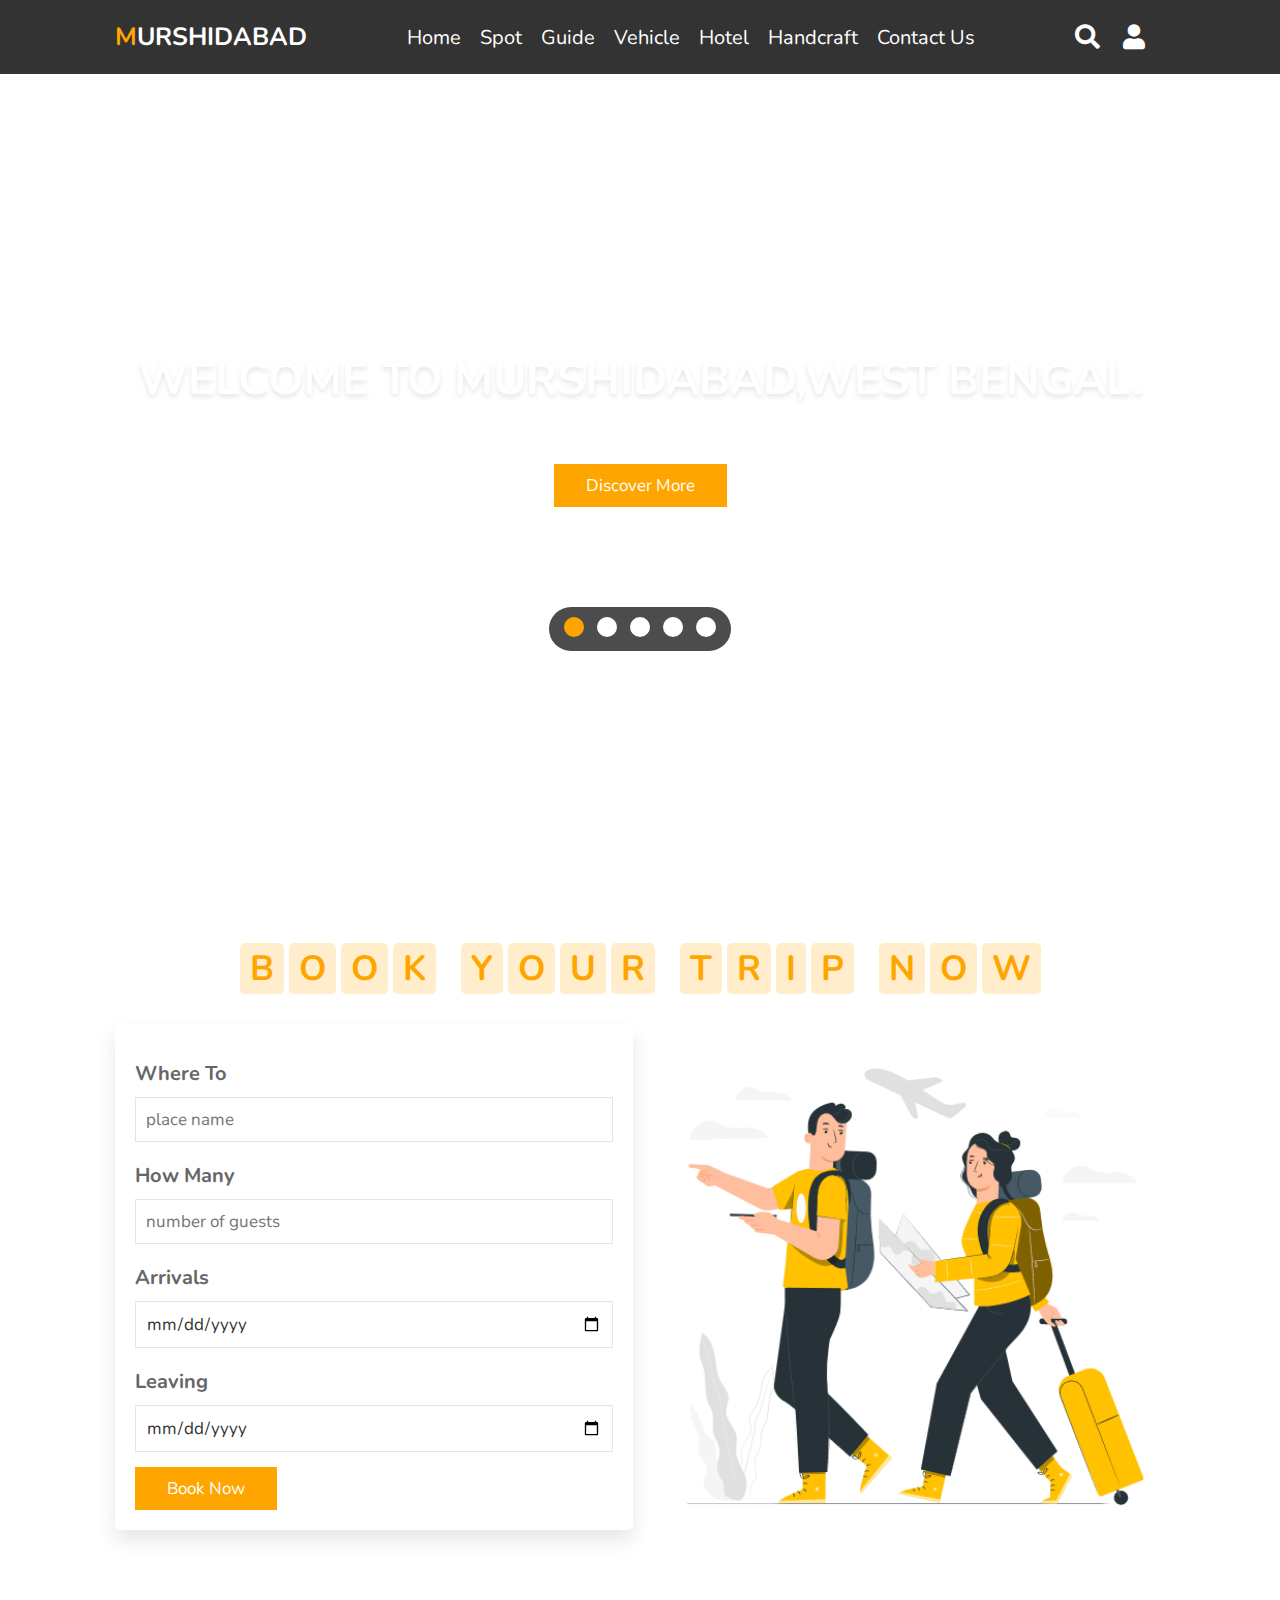
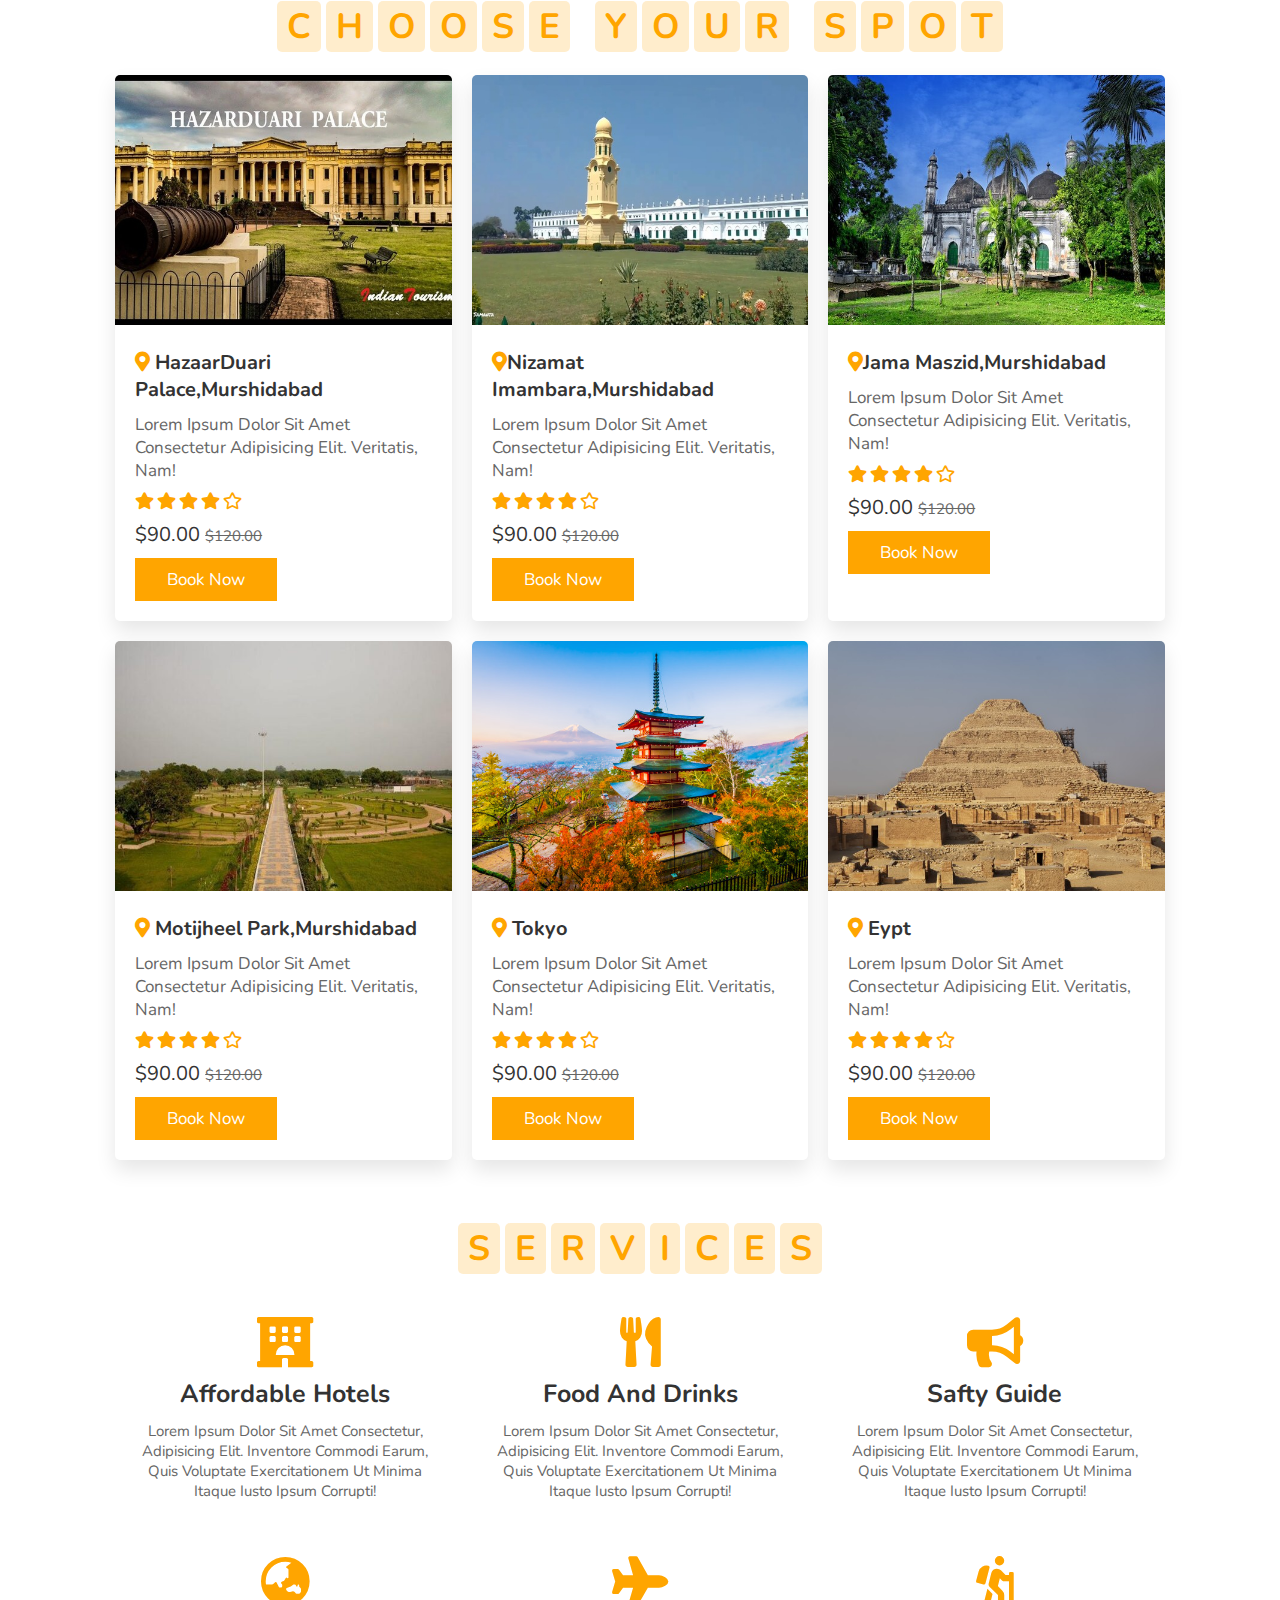
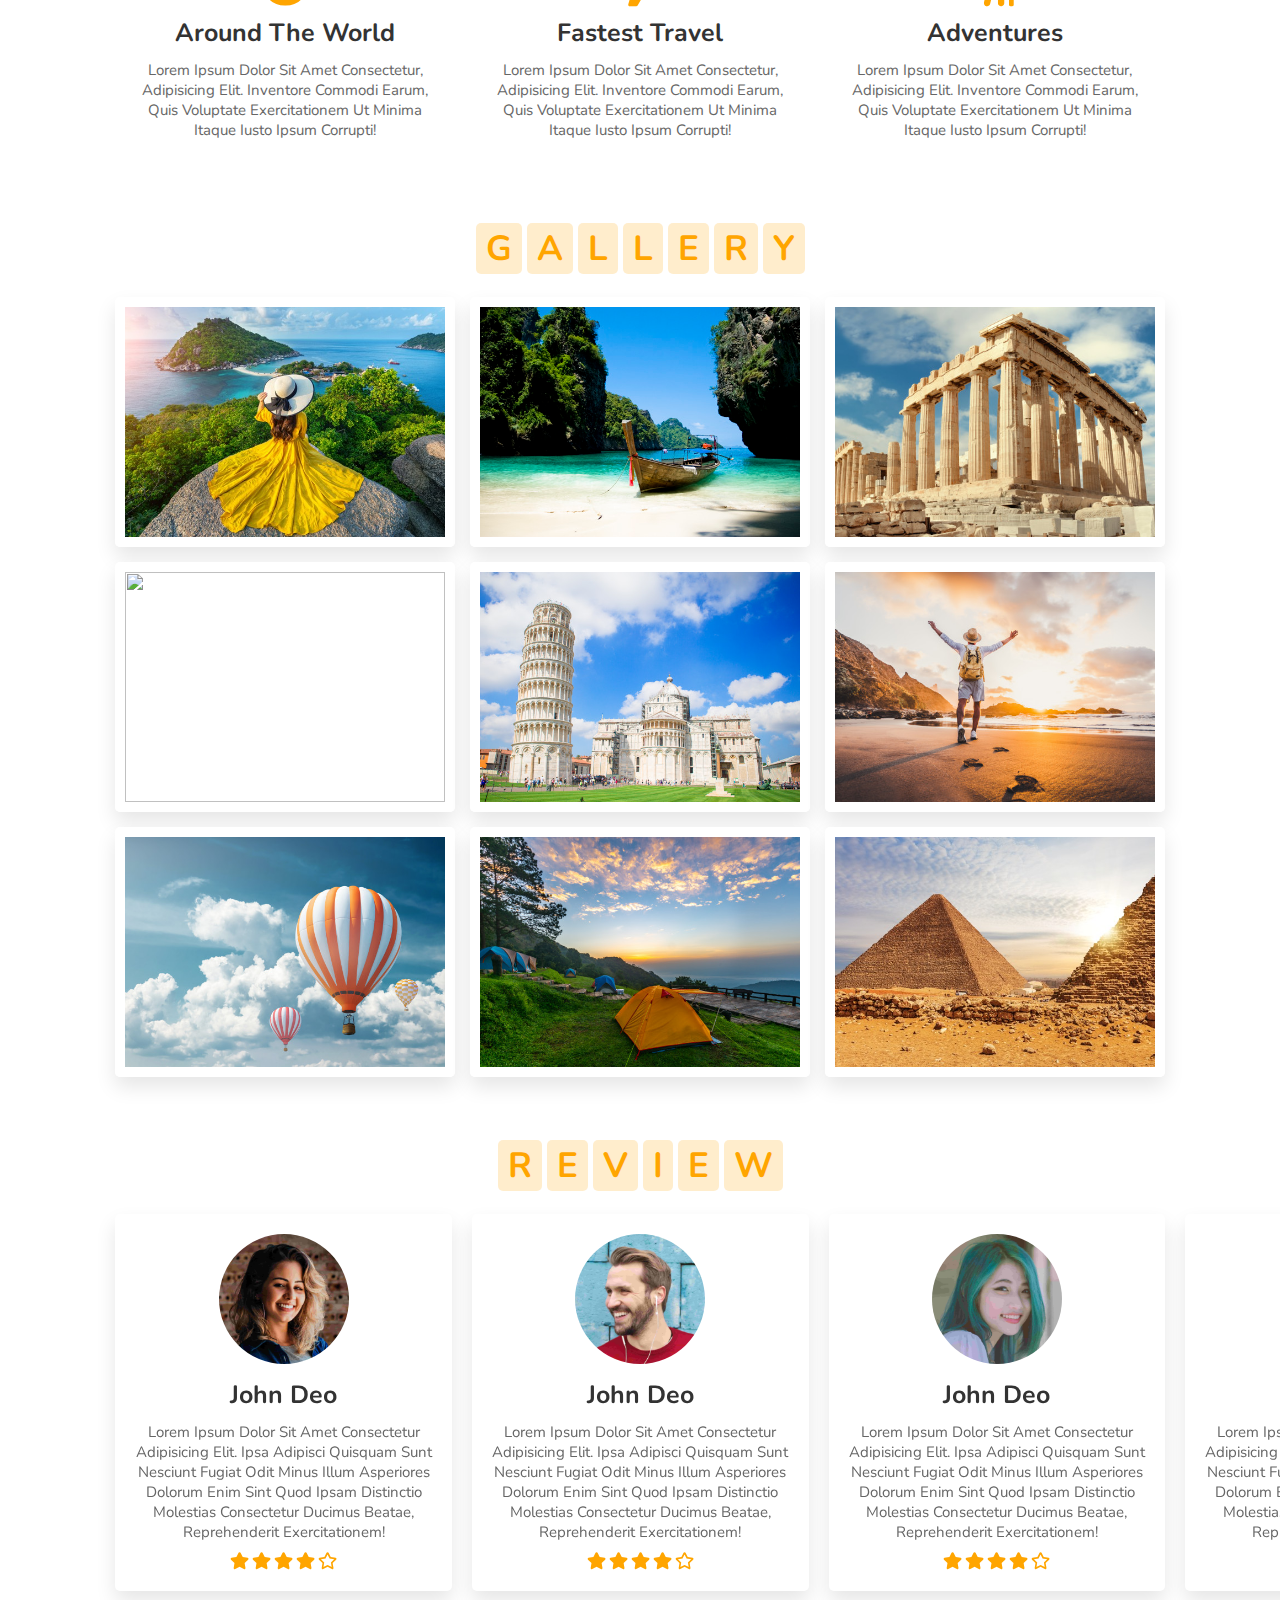
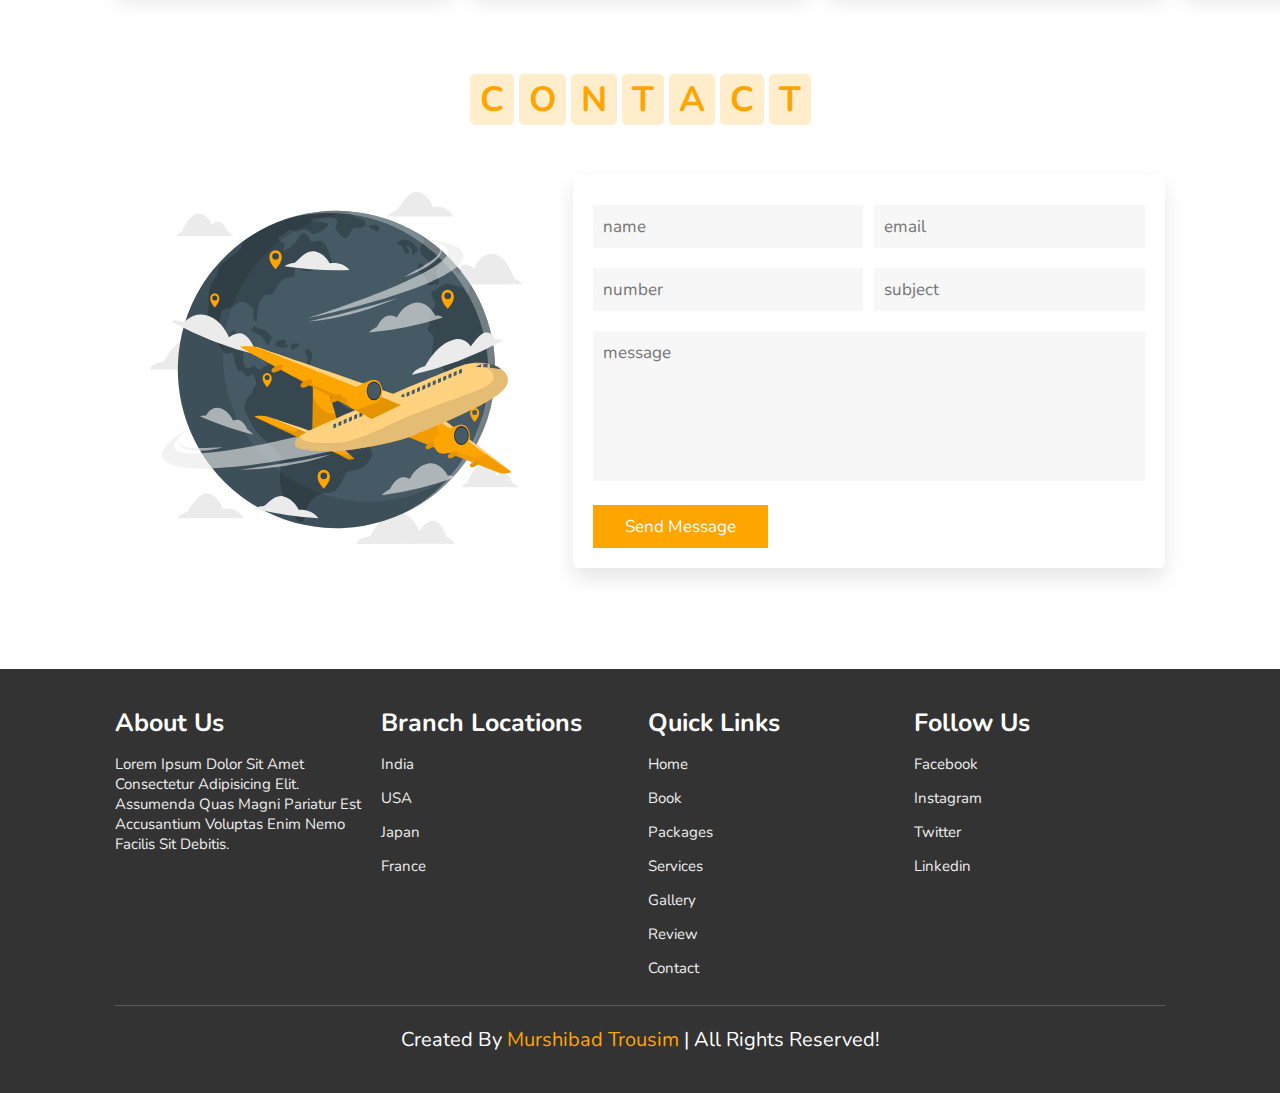
==== commit 303f0650: "image location change" ====
--- a/index.html
+++ b/index.html
@@ -80,15 +80,15 @@
         </div>
 
         <div class="controls">
-            <span class="vid-btn active" data-src="images/vid-6.mp4"></span>
-            <span class="vid-btn" data-src="images/vid-7.mp4"></span>
-            <span class="vid-btn" data-src="images/vid-3.mp4"></span>
-            <span class="vid-btn" data-src="images/vid-4.mp4"></span>
-            <span class="vid-btn" data-src="images/vid-5.mp4"></span>
+            <span class="vid-btn active" data-src="vid-6.mp4"></span>
+            <span class="vid-btn" data-src="vid-7.mp4"></span>
+            <span class="vid-btn" data-src="vid-3.mp4"></span>
+            <span class="vid-btn" data-src="vid-4.mp4"></span>
+            <span class="vid-btn" data-src="vid-5.mp4"></span>
         </div>
 
         <div class="video-container">
-            <video src="images/vid-6.mp4" id="video-slider" loop autoplay muted></video>
+            <video src="vid-6.mp4" id="video-slider" loop autoplay muted></video>
 
 
         </div>
@@ -148,7 +148,7 @@
             </form>
 
             <div class="image">
-                <img src="images/Trip.gif" alt="">
+                <img src="Trip.gif" alt="">
             </div>
 
         </div>
@@ -183,7 +183,7 @@
         <div class="box-container">
 
             <div class="box">
-                <img src="images/hazar.jpg" alt="">
+                <img src="hazar.jpg" alt="">
                 <div class="content">
                     <h3> <i class="fas fa-map-marker-alt"></i> HazaarDuari Palace,Murshidabad</h3>
                     <p>Lorem ipsum dolor sit amet consectetur adipisicing elit. Veritatis, nam!</p>
@@ -200,7 +200,7 @@
             </div>
 
             <div class="box">
-                <img src="images/imam.jpg" alt="">
+                <img src="imam.jpg" alt="">
                 <div class="content">
                     <h3> <i class="fas fa-map-marker-alt"></i>Nizamat Imambara,Murshidabad</h3>
                     <p>Lorem ipsum dolor sit amet consectetur adipisicing elit. Veritatis, nam!</p>
@@ -217,7 +217,7 @@
             </div>
 
             <div class="box">
-                <img src="images/jama.jpg" alt="">
+                <img src="jama.jpg" alt="">
                 <div class="content">
                     <h3> <i class="fas fa-map-marker-alt"></i>Jama Maszid,Murshidabad</h3>
                     <p>Lorem ipsum dolor sit amet consectetur adipisicing elit. Veritatis, nam!</p>
@@ -234,7 +234,7 @@
             </div>
 
             <div class="box">
-                <img src="images/motijheel.jpg" alt="">
+                <img src="motijheel.jpg" alt="">
                 <div class="content">
                     <h3> <i class="fas fa-map-marker-alt"></i> Motijheel Park,Murshidabad </h3>
                     <p>Lorem ipsum dolor sit amet consectetur adipisicing elit. Veritatis, nam!</p>
@@ -251,7 +251,7 @@
             </div>
 
             <div class="box">
-                <img src="images/p-5.jpg" alt="">
+                <img src="p-5.jpg" alt="">
                 <div class="content">
                     <h3> <i class="fas fa-map-marker-alt"></i> tokyo </h3>
                     <p>Lorem ipsum dolor sit amet consectetur adipisicing elit. Veritatis, nam!</p>
@@ -268,7 +268,7 @@
             </div>
 
             <div class="box">
-                <img src="images/p-6.jpg" alt="">
+                <img src="p-6.jpg" alt="">
                 <div class="content">
                     <h3> <i class="fas fa-map-marker-alt"></i> eypt </h3>
                     <p>Lorem ipsum dolor sit amet consectetur adipisicing elit. Veritatis, nam!</p>
@@ -361,23 +361,23 @@
         <div class="box-container">
 
             <div class="box">
-                <img src="images/g-1.jpg" alt="">
-                <div class="content">
-                    <h3>amazing places</h3>
-                    <p>Lorem ipsum dolor sit amet consectetur adipisicing elit. Ducimus, tenetur.</p>
-                    <a href="#" class="btn">see more</a>
-                </div>
-            </div>
-            <div class="box">
-                <img src="images/g-2.jpg" alt="">
-                <div class="content">
-                    <h3>amazing places</h3>
-                    <p>Lorem ipsum dolor sit amet consectetur adipisicing elit. Ducimus, tenetur.</p>
-                    <a href="#" class="btn">see more</a>
-                </div>
-            </div>
-            <div class="box">
-                <img src="images/g-3.jpg" alt="">
+                <img src="g-1.jpg" alt="">
+                <div class="content">
+                    <h3>amazing places</h3>
+                    <p>Lorem ipsum dolor sit amet consectetur adipisicing elit. Ducimus, tenetur.</p>
+                    <a href="#" class="btn">see more</a>
+                </div>
+            </div>
+            <div class="box">
+                <img src="g-2.jpg" alt="">
+                <div class="content">
+                    <h3>amazing places</h3>
+                    <p>Lorem ipsum dolor sit amet consectetur adipisicing elit. Ducimus, tenetur.</p>
+                    <a href="#" class="btn">see more</a>
+                </div>
+            </div>
+            <div class="box">
+                <img src="g-3.jpg" alt="">
                 <div class="content">
                     <h3>amazing places</h3>
                     <p>Lorem ipsum dolor sit amet consectetur adipisicing elit. Ducimus, tenetur.</p>
@@ -393,39 +393,39 @@
                 </div>
             </div>
             <div class="box">
-                <img src="images/g-5.jpg" alt="">
-                <div class="content">
-                    <h3>amazing places</h3>
-                    <p>Lorem ipsum dolor sit amet consectetur adipisicing elit. Ducimus, tenetur.</p>
-                    <a href="#" class="btn">see more</a>
-                </div>
-            </div>
-            <div class="box">
-                <img src="images/g-6.jpg" alt="">
-                <div class="content">
-                    <h3>amazing places</h3>
-                    <p>Lorem ipsum dolor sit amet consectetur adipisicing elit. Ducimus, tenetur.</p>
-                    <a href="#" class="btn">see more</a>
-                </div>
-            </div>
-            <div class="box">
-                <img src="images/g-7.jpg" alt="">
-                <div class="content">
-                    <h3>amazing places</h3>
-                    <p>Lorem ipsum dolor sit amet consectetur adipisicing elit. Ducimus, tenetur.</p>
-                    <a href="#" class="btn">see more</a>
-                </div>
-            </div>
-            <div class="box">
-                <img src="images/g-8.jpg" alt="">
-                <div class="content">
-                    <h3>amazing places</h3>
-                    <p>Lorem ipsum dolor sit amet consectetur adipisicing elit. Ducimus, tenetur.</p>
-                    <a href="#" class="btn">see more</a>
-                </div>
-            </div>
-            <div class="box">
-                <img src="images/g-9.jpg" alt="">
+                <img src="g-5.jpg" alt="">
+                <div class="content">
+                    <h3>amazing places</h3>
+                    <p>Lorem ipsum dolor sit amet consectetur adipisicing elit. Ducimus, tenetur.</p>
+                    <a href="#" class="btn">see more</a>
+                </div>
+            </div>
+            <div class="box">
+                <img src="g-6.jpg" alt="">
+                <div class="content">
+                    <h3>amazing places</h3>
+                    <p>Lorem ipsum dolor sit amet consectetur adipisicing elit. Ducimus, tenetur.</p>
+                    <a href="#" class="btn">see more</a>
+                </div>
+            </div>
+            <div class="box">
+                <img src="g-7.jpg" alt="">
+                <div class="content">
+                    <h3>amazing places</h3>
+                    <p>Lorem ipsum dolor sit amet consectetur adipisicing elit. Ducimus, tenetur.</p>
+                    <a href="#" class="btn">see more</a>
+                </div>
+            </div>
+            <div class="box">
+                <img src="g-8.jpg" alt="">
+                <div class="content">
+                    <h3>amazing places</h3>
+                    <p>Lorem ipsum dolor sit amet consectetur adipisicing elit. Ducimus, tenetur.</p>
+                    <a href="#" class="btn">see more</a>
+                </div>
+            </div>
+            <div class="box">
+                <img src="g-9.jpg" alt="">
                 <div class="content">
                     <h3>amazing places</h3>
                     <p>Lorem ipsum dolor sit amet consectetur adipisicing elit. Ducimus, tenetur.</p>
@@ -458,7 +458,7 @@
 
                 <div class="swiper-slide">
                     <div class="box">
-                        <img src="images/pic1.png" alt="">
+                        <img src="pic1.png" alt="">
                         <h3>john deo</h3>
                         <p>Lorem ipsum dolor sit amet consectetur adipisicing elit. Ipsa adipisci quisquam sunt nesciunt fugiat odit minus illum asperiores dolorum enim sint quod ipsam distinctio molestias consectetur ducimus beatae, reprehenderit exercitationem!</p>
                         <div class="stars">
@@ -472,7 +472,7 @@
                 </div>
                 <div class="swiper-slide">
                     <div class="box">
-                        <img src="images/pic2.png" alt="">
+                        <img src="pic2.png" alt="">
                         <h3>john deo</h3>
                         <p>Lorem ipsum dolor sit amet consectetur adipisicing elit. Ipsa adipisci quisquam sunt nesciunt fugiat odit minus illum asperiores dolorum enim sint quod ipsam distinctio molestias consectetur ducimus beatae, reprehenderit exercitationem!</p>
                         <div class="stars">
@@ -486,7 +486,7 @@
                 </div>
                 <div class="swiper-slide">
                     <div class="box">
-                        <img src="images/pic3.png" alt="">
+                        <img src="pic3.png" alt="">
                         <h3>john deo</h3>
                         <p>Lorem ipsum dolor sit amet consectetur adipisicing elit. Ipsa adipisci quisquam sunt nesciunt fugiat odit minus illum asperiores dolorum enim sint quod ipsam distinctio molestias consectetur ducimus beatae, reprehenderit exercitationem!</p>
                         <div class="stars">
@@ -500,7 +500,7 @@
                 </div>
                 <div class="swiper-slide">
                     <div class="box">
-                        <img src="images/pic4.png" alt="">
+                        <img src="pic4.png" alt="">
                         <h3>john deo</h3>
                         <p>Lorem ipsum dolor sit amet consectetur adipisicing elit. Ipsa adipisci quisquam sunt nesciunt fugiat odit minus illum asperiores dolorum enim sint quod ipsam distinctio molestias consectetur ducimus beatae, reprehenderit exercitationem!</p>
                         <div class="stars">
@@ -538,7 +538,7 @@
         <div class="row">
 
             <div class="image">
-                <img src="images/contact-img.svg" alt="">
+                <img src="contact-img.svg" alt="">
             </div>
 
             <form action="">
